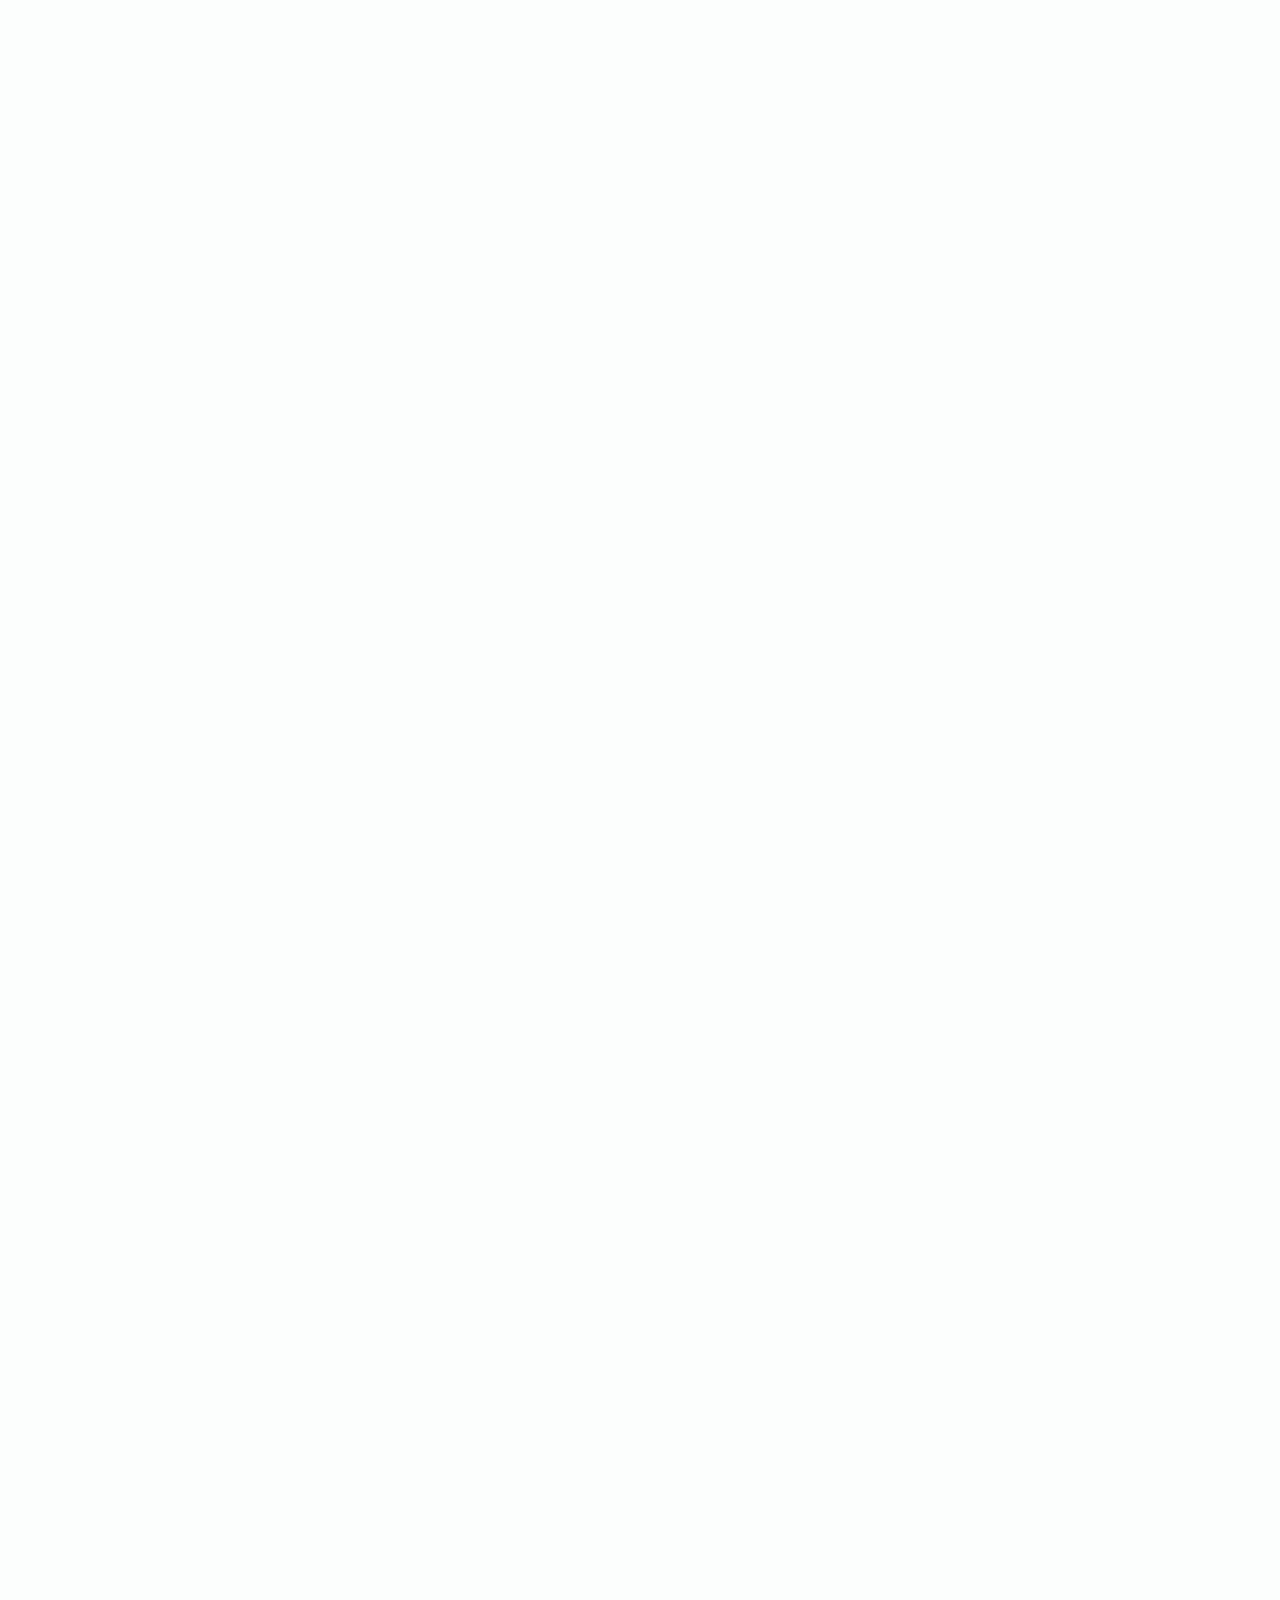
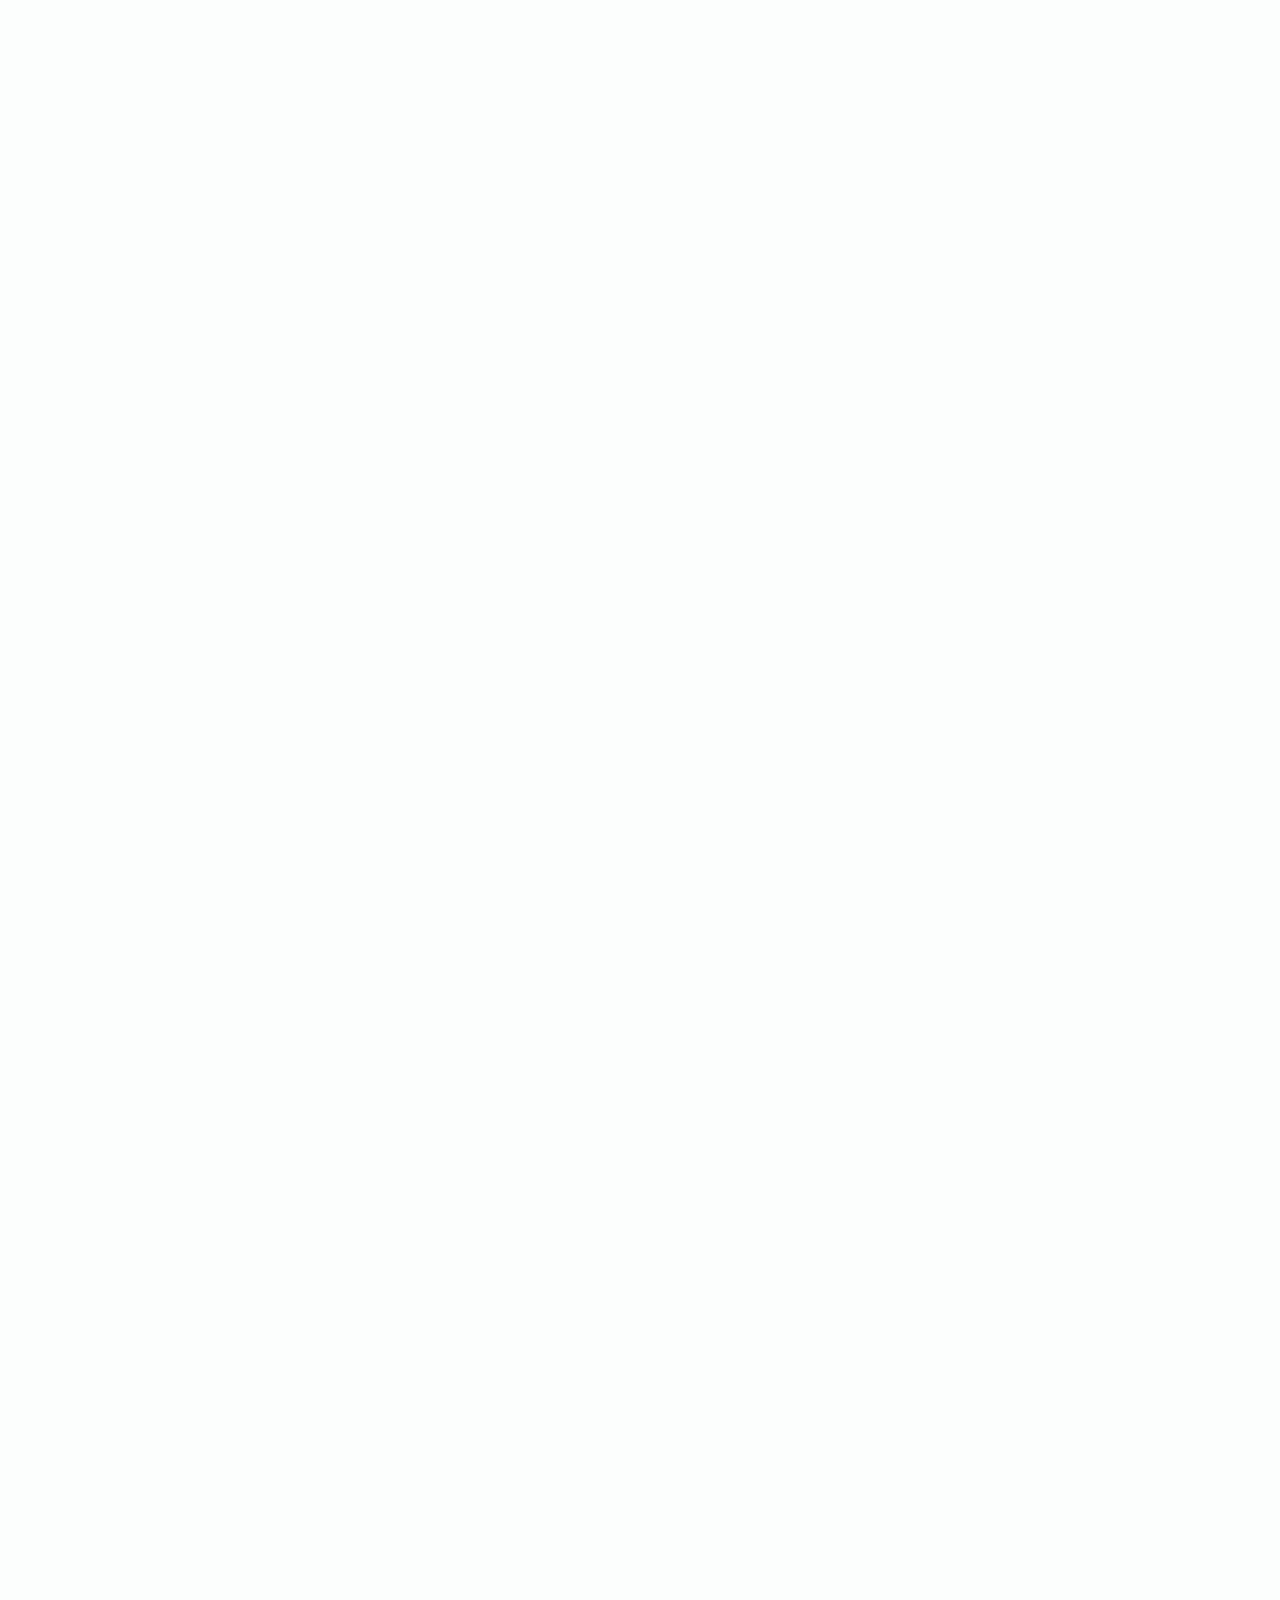
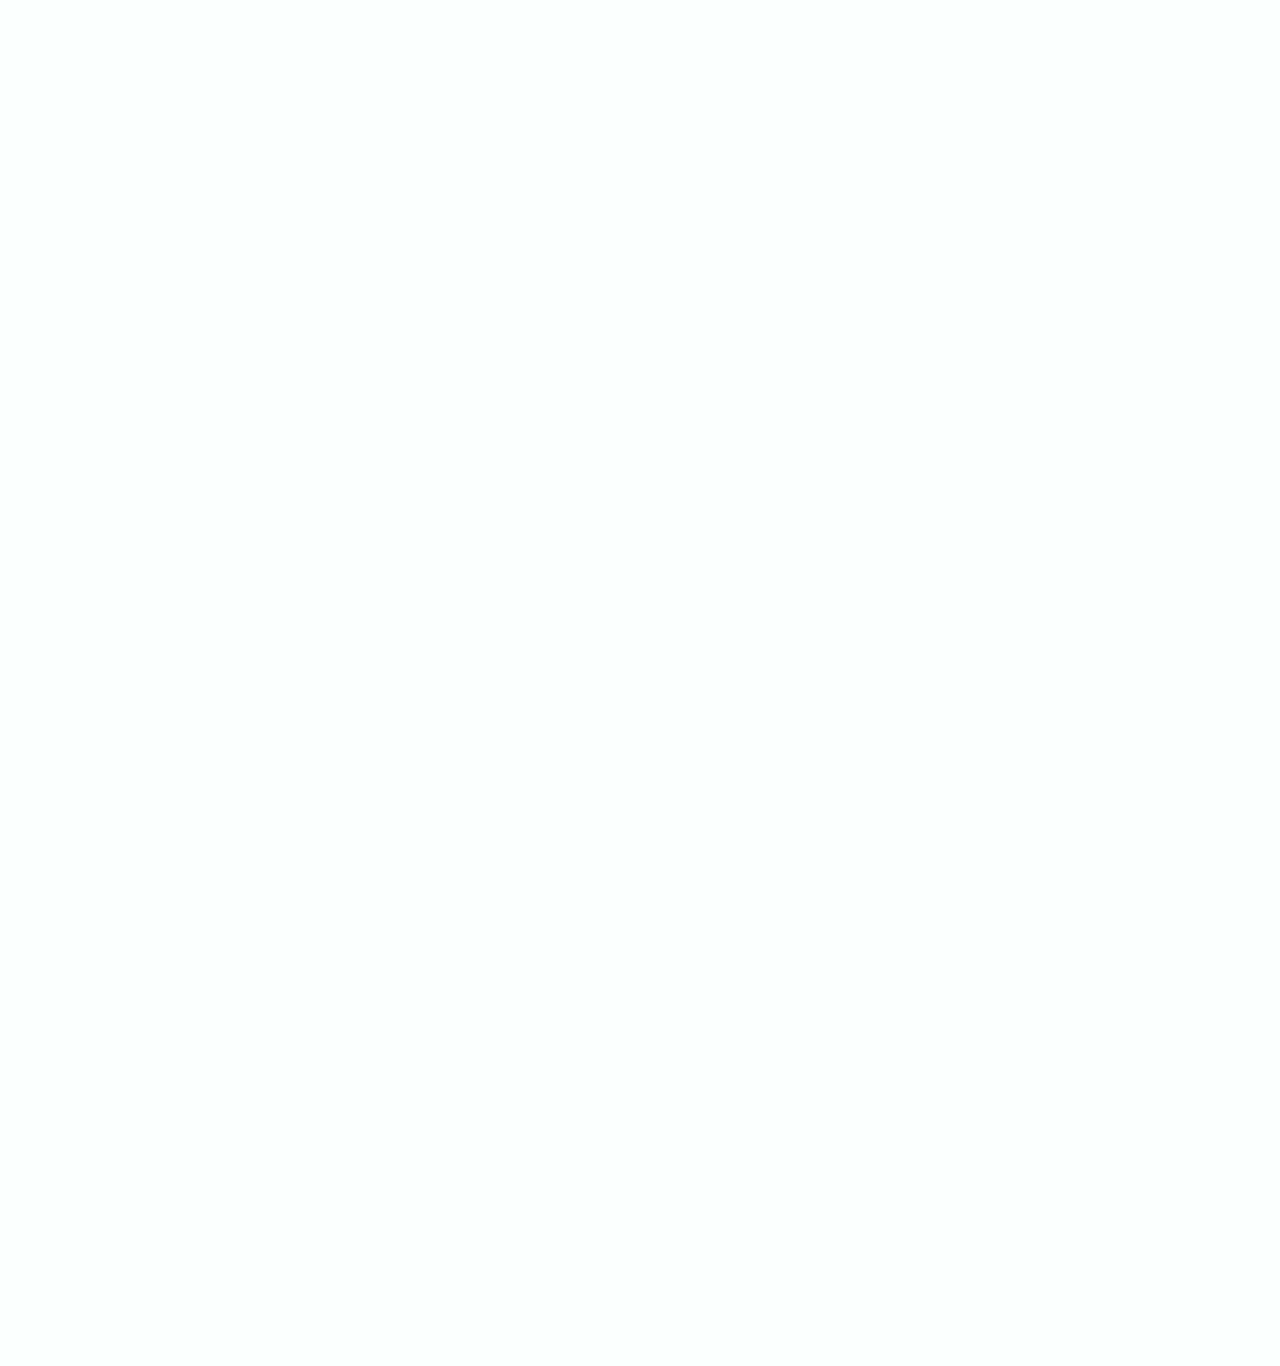
==== index.html @ f1b3a625 "Push sekali dulu" ====
<!DOCTYPE HTML>
<html lang="en">

<head>
    <meta charset="utf-8">
    <meta name="viewport" content="width=device-width, initial-scale=1">
    <meta name="description" content="">
    <meta name="author" content="">

    <link rel="shortcut icon" href="favicon.png">
    <link rel="apple-touch-icon" href="apple-touch-icon.png">
    <link rel="apple-touch-icon" sizes="72x72" href="apple-touch-icon-72x72.png">
    <link rel="apple-touch-icon" sizes="114x114" href="apple-touch-icon-114x114.png">

    <title>Tutup Galon JKT - Laman Resmi</title>

    <link href="https://fonts.googleapis.com/css?family=Playfair+Display:400,400i,700,700i|Poppins:300,400,500,600,700" rel="stylesheet">
    <link href="css/style.css" rel="stylesheet" media="screen">
    <link href="css/custom.css" rel="stylesheet" media="screen">
</head>

<body>
    <div class="animsition">
        <div class="wrapper boxed">

            <div class="click-capture"></div>

            <!-- Sidebar Menu-->
            <div class="menu">
                <span class="close-menu icon-cross2 right-boxed"></span>
                <div class="menu-lang right-boxed">
                    <a href="" class="active">Eng</a>
                    <a href="">Fra</a>
                    <a href="">Ger</a>
                </div>
                <ul class="menu-list right-boxed">
                    <li class="active">
                        <a href="index.html">Home</a>
                    </li>
                    <li>
                        <a href="about.html">About</a>
                    </li>
                    <li>
                        <a href="gallery.html">Gallery</a>
                    </li>
                    <li>
                        <a href="contact.html">Contact</a>
                    </li>
                </ul>
                <div class="menu-footer right-boxed">
                    <div class="social-list">
                        <a href="https://web.facebook.com/profile.php?id=100008133796466" class="icon ion-social-facebook" title="Facebook TutupGalonJKT"></a>
                        <a href="https://twitter.com/tutupgalonjkt" class="icon ion-social-twitter" title="Twitter TutupGalonJKT"></a>
                        <a href="https://www.instagram.com/tutupgalonjkt/" class="icon ion-social-instagram" title="Instagram TutupGalonJKT"></a>
                    </div>
                    <div class="copy">© TutupGalonJKT 2017. All Rights Reserved
                        <br> Designed by
                        <a href="http://www.codewell.id/" target="_blank">Codewell Indonesia</a>
                    </div>
                </div>
            </div>

            <header class="navbar boxed js-navbar">
                <button type="button" class="navbar-toggle" data-toggle="collapse" data-target="#navbar-collapse" aria-expanded="false">
                    <span class="icon-bar"></span>
                    <span class="icon-bar"></span>
                    <span class="icon-bar"></span>
                </button>

                <a class="brand" href="index.html">
                    <img alt="" src="images/logo-bw.png">
                </a>

                <div class="social-list hidden-xs">
                    <a href="https://web.facebook.com/profile.php?id=100008133796466" class="icon ion-social-facebook" title="Facebook TutupGalonJKT"></a>
                    <a href="https://twitter.com/tutupgalonjkt" class="icon ion-social-twitter" title="Twitter TutupGalonJKT"></a>
                    <a href="https://www.instagram.com/tutupgalonjkt/" class="icon ion-social-instagram" title="Instagram TutupGalonJKT"></a>
                </div>

                <div class="navbar-spacer hidden-sm hidden-xs"></div>

                <address class="navbar-address hidden-sm hidden-xs">Telepon kami
                    <br>
                    <span class="text-dark">021-4603029</span>
                </address>
            </header>

            <main class="jumbotron">
                <div class="rev_slider_wrapper">
                    <div id="rev_slider" class="rev_slider tp-overflow-hidden fullscreenbanner">
                        <ul>
                            <li data-transition="slotzoom-horizontal" data-slotamount="6" data-masterspeed="1000" data-fsmasterspeed="1000">

                                <img src="images/5.png" data-bgparallax="5" alt="" data-bgposition="center top" data-bgfit="cover" data-bgrepeat="no-repeat"
                                    class="rev-slidebg">

                                <!-- Layer 1 -->
                                <div class="tp-caption tp-shape tp-shapewrapper  tp-resizeme" data-x="['left']" data-hoffset="['100']" data-y="['middle','middle','middle','middle']"
                                    data-voffset="['-250']" data-width="270" data-height="5" data-whitespace="nowrap" data-type="shape"
                                    data-responsive_offset="on" data-frames='[{"from":"x:[-100%];z:0;rX:0deg;rY:0;rZ:0;sX:1;sY:1;skX:0;skY:0;","mask":"x:0px;y:0px;","speed":1000,"to":"o:1;","delay":0,"ease":"Power3.easeInOut"},{"delay":"wait","speed":300,"to":"opacity:0;","ease":"nothing"}]'
                                    data-textAlign="['left','left','left','left']" data-paddingtop="[0,0,0,0]" data-paddingright="[0,0,0,0]"
                                    data-paddingbottom="[0,0,0,0]" data-paddingleft="[0,0,0,0]" style="background-color:#58dcb9;"></div>

                                <!-- Layer 2 -->
                                <div class="tp-caption tp-shape tp-shapewrapper  tp-resizeme" data-x="['left']" data-hoffset="['370']" data-y="['middle','middle','middle','middle']"
                                    data-voffset="['19']" data-width="5" data-height="544" data-whitespace="nowrap" data-type="shape"
                                    data-responsive_offset="on" data-frames='[{"from":"y:[-100%];z:0;rX:0deg;rY:0;rZ:0;sX:1;sY:1;skX:0;skY:0;","mask":"x:0px;y:0px;","speed":1000,"to":"o:1;","delay":600,"ease":"Power3.easeInOut"},{"delay":"wait","speed":300,"to":"opacity:0;","ease":"nothing"}]'
                                    data-textAlign="['left','left','left','left']" data-paddingtop="[0,0,0,0]" data-paddingright="[0,0,0,0]"
                                    data-paddingbottom="[0,0,0,0]" data-paddingleft="[0,0,0,0]" style="background-color:#58dcb9;"></div>


                                <!-- Layer 3 -->

                                <div class="tp-caption tp-shape tp-shapewrapper  tp-resizeme" data-x="['left']" data-hoffset="['100']" data-y="['middle','middle','middle','middle']"
                                    data-voffset="['289']" data-width="270" data-height="5" data-whitespace="nowrap" data-type="shape"
                                    data-responsive_offset="on" data-frames='[{"from":"x:[100%];z:0;rX:0deg;rY:0;rZ:0;sX:1;sY:1;skX:0;skY:0;","mask":"x:0px;y:0px;","speed":1000,"to":"o:1;","delay":1200,"ease":"Power3.easeInOut"},{"delay":"wait","speed":300,"to":"opacity:0;","ease":"nothing"}]'
                                    data-textAlign="['left','left','left','left']" data-paddingtop="[0,0,0,0]" data-paddingright="[0,0,0,0]"
                                    data-paddingbottom="[0,0,0,0]" data-paddingleft="[0,0,0,0]" style="background-color:#58dcb9;"></div>


                                <!-- Layer 4 -->
                                <div class="tp-caption tp-shape tp-shapewrapper  tp-resizeme" data-x="['left']" data-hoffset="['100']" data-y="['middle','middle','middle','middle']"
                                    data-voffset="['19']" data-width="5" data-height="544" data-whitespace="nowrap" data-type="shape"
                                    data-responsive_offset="on" data-frames='[{"from":"y:[100%];z:0;rX:0deg;rY:0;rZ:0;sX:1;sY:1;skX:0;skY:0;","mask":"x:0px;y:0px;","speed":1000,"to":"o:1;","delay":1800,"ease":"Power3.easeInOut"},{"delay":"wait","speed":300,"to":"opacity:0;","ease":"nothing"}]'
                                    data-textAlign="['left','left','left','left']" data-paddingtop="[0,0,0,0]" data-paddingright="[0,0,0,0]"
                                    data-paddingbottom="[0,0,0,0]" data-paddingleft="[0,0,0,0]" style="background-color:#58dcb9;"></div>

                                <!-- Layer 5 -->
                                <div class="slider-title tp-caption tp-resizeme" data-x="['left']" data-hoffset="['156']" data-y="['middle','middle','middle','middle']"
                                    data-voffset="['-30']" data-textAlign="['left']" data-fontsize="['72', '63','57','50']" data-lineheight="['72','68', '62','54']"
                                    data-height="none" data-whitespace="nowrap" data-transform_idle="o:1;" data-transform_in="x:[-155%];z:0;rX:0deg;rY:0deg;rZ:0deg;sX:1;sY:1;skX:0;skY:0;s:2000;e:Power2.easeInOut;"
                                    data-transform_out="y:[100%];s:1000;e:Power2.easeInOut;s:1000;e:Power2.easeInOut;" data-mask_in="x:50px;y:0px;s:inherit;e:inherit;"
                                    data-mask_out="x:inherit;y:inherit;s:inherit;e:inherit;" data-start="500" data-splitin="chars"
                                    data-splitout="none" data-responsive_offset="on" data-elementdelay="0.05" style="font-weight:600; letter-spacing:-0.05em;">Selamat Datang
                                    <br> di laman resmi
                                    <br> Tutup Galon JKT
                                </div>


                                <!-- Layer 6 -->
                                <div class="slider-title tp-caption" data-x="['left']" data-hoffset="['156']" data-y="['middle','middle','middle','middle']"
                                    data-voffset="['-170']" data-textAlign="['left']" data-fontsize="['18']" data-lineheight="['20']"
                                    data-height="none" data-whitespace="nowrap" data-transform_idle="o:1;" data-transform_in="x:[155%];z:0;rX:0deg;rY:0deg;rZ:0deg;sX:1;sY:1;skX:0;skY:0;s:2000;e:Power2.easeInOut;"
                                    data-transform_out="y:[100%];s:1000;e:Power2.easeInOut;s:1000;e:Power2.easeInOut;" data-mask_in="x:50px;y:0px;s:inherit;e:inherit;"
                                    data-mask_out="x:inherit;y:inherit;s:inherit;e:inherit;" data-start="1000" data-splitin="chars"
                                    data-splitout="none" data-responsive_offset="on" data-elementdelay="0.05" style="font-weight:600; letter-spacing:0.1em; text-transform:uppercase;">Hello!
                                </div>

                                <!-- Layer 7 -->

                                <div class="slider-title tp-caption" data-x="['left']" data-hoffset="['156']" data-y="['middle','middle','middle','middle']"
                                    data-voffset="['230']" data-textAlign="['left']" data-fontsize="['18']" data-lineheight="['20']"
                                    data-height="none" data-whitespace="nowrap" data-transform_idle="o:1;" data-transform_in="x:[-105%];z:0;rX:0deg;rY:0deg;rZ:0deg;sX:1;sY:1;skX:0;skY:0;s:2000;e:Power2.easeInOut;"
                                    data-transform_out="y:[100%];s:1000;e:Power2.easeInOut;s:1000;e:Power2.easeInOut;" data-mask_in="x:50px;y:0px;s:inherit;e:inherit;"
                                    data-mask_out="x:inherit;y:inherit;s:inherit;e:inherit;" data-start="1500" data-splitin="none"
                                    data-splitout="none" data-responsive_offset="on" data-elementdelay="0.05" style="font-weight:600;">
                                    <a href="about.html" class="link-arrow">Lebih lanjut
                                        <i class="icon ion-ios-arrow-thin-right"></i>
                                    </a>
                                </div>
                            </li>

                            <li data-transition="slotzoom-horizontal" data-slotamount="6" data-masterspeed="1000" data-fsmasterspeed="1000">

                                <img src="images/6.png" data-bgparallax="5" alt="" data-bgposition="center 0" data-bgfit="cover" data-bgrepeat="no-repeat"
                                    class="rev-slidebg">

                                <!-- Layer 1 -->
                                <div class="tp-caption tp-shape tp-shapewrapper  tp-resizeme" data-x="['left']" data-hoffset="['100']" data-y="['middle','middle','middle','middle']"
                                    data-voffset="['-250']" data-width="270" data-height="5" data-whitespace="nowrap" data-type="shape"
                                    data-responsive_offset="on" data-frames='[{"from":"x:[-100%];z:0;rX:0deg;rY:0;rZ:0;sX:1;sY:1;skX:0;skY:0;","mask":"x:0px;y:0px;","speed":1000,"to":"o:1;","delay":0,"ease":"Power3.easeInOut"},{"delay":"wait","speed":300,"to":"opacity:0;","ease":"nothing"}]'
                                    data-textAlign="['left','left','left','left']" data-paddingtop="[0,0,0,0]" data-paddingright="[0,0,0,0]"
                                    data-paddingbottom="[0,0,0,0]" data-paddingleft="[0,0,0,0]" style="background-color:#58dcb9;"></div>

                                <!-- Layer 2 -->
                                <div class="tp-caption tp-shape tp-shapewrapper  tp-resizeme" data-x="['left']" data-hoffset="['370']" data-y="['middle','middle','middle','middle']"
                                    data-voffset="['19']" data-width="5" data-height="544" data-whitespace="nowrap" data-type="shape"
                                    data-responsive_offset="on" data-frames='[{"from":"y:[-100%];z:0;rX:0deg;rY:0;rZ:0;sX:1;sY:1;skX:0;skY:0;","mask":"x:0px;y:0px;","speed":1000,"to":"o:1;","delay":600,"ease":"Power3.easeInOut"},{"delay":"wait","speed":300,"to":"opacity:0;","ease":"nothing"}]'
                                    data-textAlign="['left','left','left','left']" data-paddingtop="[0,0,0,0]" data-paddingright="[0,0,0,0]"
                                    data-paddingbottom="[0,0,0,0]" data-paddingleft="[0,0,0,0]" style="background-color:#58dcb9;"></div>

                                <!-- Layer 3 -->
                                <div class="tp-caption tp-shape tp-shapewrapper  tp-resizeme" data-x="['left']" data-hoffset="['100']" data-y="['middle','middle','middle','middle']"
                                    data-voffset="['289']" data-width="270" data-height="5" data-whitespace="nowrap" data-type="shape"
                                    data-responsive_offset="on" data-frames='[{"from":"x:[100%];z:0;rX:0deg;rY:0;rZ:0;sX:1;sY:1;skX:0;skY:0;","mask":"x:0px;y:0px;","speed":1000,"to":"o:1;","delay":1200,"ease":"Power3.easeInOut"},{"delay":"wait","speed":300,"to":"opacity:0;","ease":"nothing"}]'
                                    data-textAlign="['left','left','left','left']" data-paddingtop="[0,0,0,0]" data-paddingright="[0,0,0,0]"
                                    data-paddingbottom="[0,0,0,0]" data-paddingleft="[0,0,0,0]" style="background-color:#58dcb9;"></div>


                                <!-- Layer 4 -->
                                <div class="tp-caption tp-shape tp-shapewrapper  tp-resizeme" data-x="['left']" data-hoffset="['100']" data-y="['middle','middle','middle','middle']"
                                    data-voffset="['19']" data-width="5" data-height="544" data-whitespace="nowrap" data-type="shape"
                                    data-responsive_offset="on" data-frames='[{"from":"y:[100%];z:0;rX:0deg;rY:0;rZ:0;sX:1;sY:1;skX:0;skY:0;","mask":"x:0px;y:0px;","speed":1000,"to":"o:1;","delay":1800,"ease":"Power3.easeInOut"},{"delay":"wait","speed":300,"to":"opacity:0;","ease":"nothing"}]'
                                    data-textAlign="['left','left','left','left']" data-paddingtop="[0,0,0,0]" data-paddingright="[0,0,0,0]"
                                    data-paddingbottom="[0,0,0,0]" data-paddingleft="[0,0,0,0]" style="background-color:#58dcb9;"></div>

                                <!-- Layer 5 -->
                                <div class="slider-title tp-caption tp-resizeme" data-x="['left']" data-hoffset="['156']" data-y="['middle','middle','middle','middle']"
                                    data-voffset="['-30']" data-textAlign="['left']" data-fontsize="['72', '63','57','50']" data-lineheight="['72','68', '62','54']"
                                    data-height="none" data-whitespace="nowrap" data-transform_idle="o:1;" data-transform_in="x:[-155%];z:0;rX:0deg;rY:0deg;rZ:0deg;sX:1;sY:1;skX:0;skY:0;s:2000;e:Power2.easeInOut;"
                                    data-transform_out="y:[100%];s:1000;e:Power2.easeInOut;s:1000;e:Power2.easeInOut;" data-mask_in="x:50px;y:0px;s:inherit;e:inherit;"
                                    data-mask_out="x:inherit;y:inherit;s:inherit;e:inherit;" data-start="500" data-splitin="chars"
                                    data-splitout="none" data-responsive_offset="on" data-elementdelay="0.05" style="font-weight:600; letter-spacing:-0.05em;">Kami Membuat
                                    <br> Tutup Galon Berkualitas
                                    <br> di Indonesia.
                                </div>

                                <!-- Layer 6 -->
                                <div class="slider-title tp-caption" data-x="['left']" data-hoffset="['156']" data-y="['middle','middle','middle','middle']"
                                    data-voffset="['-170']" data-textAlign="['left']" data-fontsize="['18']" data-lineheight="['20']"
                                    data-height="none" data-whitespace="nowrap" data-transform_idle="o:1;" data-transform_in="x:[155%];z:0;rX:0deg;rY:0deg;rZ:0deg;sX:1;sY:1;skX:0;skY:0;s:2000;e:Power2.easeInOut;"
                                    data-transform_out="y:[100%];s:1000;e:Power2.easeInOut;s:1000;e:Power2.easeInOut;" data-mask_in="x:50px;y:0px;s:inherit;e:inherit;"
                                    data-mask_out="x:inherit;y:inherit;s:inherit;e:inherit;" data-start="1000" data-splitin="chars"
                                    data-splitout="none" data-responsive_offset="on" data-elementdelay="0.05" style="font-weight:600; letter-spacing:0.1em; text-transform:uppercase;">What We Do
                                </div>

                                <!-- Layer 7 -->
                                <div class="slider-title tp-caption" data-x="['left']" data-hoffset="['156']" data-y="['middle','middle','middle','middle']"
                                    data-voffset="['230']" data-textAlign="['left']" data-fontsize="['18']" data-lineheight="['20']"
                                    data-height="none" data-whitespace="nowrap" data-transform_idle="o:1;" data-transform_in="x:[-105%];z:0;rX:0deg;rY:0deg;rZ:0deg;sX:1;sY:1;skX:0;skY:0;s:2000;e:Power2.easeInOut;"
                                    data-transform_out="y:[100%];s:1000;e:Power2.easeInOut;s:1000;e:Power2.easeInOut;" data-mask_in="x:50px;y:0px;s:inherit;e:inherit;"
                                    data-mask_out="x:inherit;y:inherit;s:inherit;e:inherit;" data-start="1500" data-splitin="none"
                                    data-splitout="none" data-responsive_offset="on" data-elementdelay="0.05" style="font-weight:600; ">
                                    <a href="about.html" class="link-arrow">Lebih lanjut
                                        <i class="icon ion-ios-arrow-thin-right"></i>
                                    </a>
                                </div>
                            </li>

                            <li data-transition="slotzoom-horizontal" data-slotamount="6" data-masterspeed="1000" data-fsmasterspeed="1000">

                                <img src="images/7.png" data-bgparallax="5" alt="" data-bgposition="center 0" data-bgfit="cover" data-bgrepeat="no-repeat"
                                    class="rev-slidebg">

                                <!-- Layer 1 -->
                                <div class="tp-caption tp-shape tp-shapewrapper  tp-resizeme" data-x="['left']" data-hoffset="['100']" data-y="['middle','middle','middle','middle']"
                                    data-voffset="['-250']" data-width="270" data-height="5" data-whitespace="nowrap" data-type="shape"
                                    data-responsive_offset="on" data-frames='[{"from":"x:[-100%];z:0;rX:0deg;rY:0;rZ:0;sX:1;sY:1;skX:0;skY:0;","mask":"x:0px;y:0px;","speed":1000,"to":"o:1;","delay":0,"ease":"Power3.easeInOut"},{"delay":"wait","speed":300,"to":"opacity:0;","ease":"nothing"}]'
                                    data-textAlign="['left','left','left','left']" data-paddingtop="[0,0,0,0]" data-paddingright="[0,0,0,0]"
                                    data-paddingbottom="[0,0,0,0]" data-paddingleft="[0,0,0,0]" style="background-color:#58dcb9;"></div>

                                <!-- Layer 2 -->
                                <div class="tp-caption tp-shape tp-shapewrapper  tp-resizeme" data-x="['left']" data-hoffset="['370']" data-y="['middle','middle','middle','middle']"
                                    data-voffset="['19']" data-width="5" data-height="544" data-whitespace="nowrap" data-type="shape"
                                    data-responsive_offset="on" data-frames='[{"from":"y:[-100%];z:0;rX:0deg;rY:0;rZ:0;sX:1;sY:1;skX:0;skY:0;","mask":"x:0px;y:0px;","speed":1000,"to":"o:1;","delay":600,"ease":"Power3.easeInOut"},{"delay":"wait","speed":300,"to":"opacity:0;","ease":"nothing"}]'
                                    data-textAlign="['left','left','left','left']" data-paddingtop="[0,0,0,0]" data-paddingright="[0,0,0,0]"
                                    data-paddingbottom="[0,0,0,0]" data-paddingleft="[0,0,0,0]" style="background-color:#58dcb9;"></div>

                                <!-- Layer 3 -->
                                <div class="tp-caption tp-shape tp-shapewrapper  tp-resizeme" data-x="['left']" data-hoffset="['100']" data-y="['middle','middle','middle','middle']"
                                    data-voffset="['289']" data-width="270" data-height="5" data-whitespace="nowrap" data-type="shape"
                                    data-responsive_offset="on" data-frames='[{"from":"x:[100%];z:0;rX:0deg;rY:0;rZ:0;sX:1;sY:1;skX:0;skY:0;","mask":"x:0px;y:0px;","speed":1000,"to":"o:1;","delay":1200,"ease":"Power3.easeInOut"},{"delay":"wait","speed":300,"to":"opacity:0;","ease":"nothing"}]'
                                    data-textAlign="['left','left','left','left']" data-paddingtop="[0,0,0,0]" data-paddingright="[0,0,0,0]"
                                    data-paddingbottom="[0,0,0,0]" data-paddingleft="[0,0,0,0]" style="background-color:#58dcb9;"></div>

                                <!-- Layer 4 -->
                                <div class="tp-caption tp-shape tp-shapewrapper  tp-resizeme" data-x="['left']" data-hoffset="['100']" data-y="['middle','middle','middle','middle']"
                                    data-voffset="['19']" data-width="5" data-height="544" data-whitespace="nowrap" data-type="shape"
                                    data-responsive_offset="on" data-frames='[{"from":"y:[100%];z:0;rX:0deg;rY:0;rZ:0;sX:1;sY:1;skX:0;skY:0;","mask":"x:0px;y:0px;","speed":1000,"to":"o:1;","delay":1800,"ease":"Power3.easeInOut"},{"delay":"wait","speed":300,"to":"opacity:0;","ease":"nothing"}]'
                                    data-textAlign="['left','left','left','left']" data-paddingtop="[0,0,0,0]" data-paddingright="[0,0,0,0]"
                                    data-paddingbottom="[0,0,0,0]" data-paddingleft="[0,0,0,0]" style="background-color:#58dcb9;"></div>

                                <!-- Layer 5 -->
                                <div class="slider-title tp-caption tp-resizeme" data-x="['left']" data-hoffset="['156']" data-y="['middle','middle','middle','middle']"
                                    data-voffset="['-30']" data-textAlign="['left']" data-fontsize="['72', '63','57','50']" data-lineheight="['72','68', '62','54']"
                                    data-height="none" data-whitespace="nowrap" data-transform_idle="o:1;" data-transform_in="x:[-155%];z:0;rX:0deg;rY:0deg;rZ:0deg;sX:1;sY:1;skX:0;skY:0;s:2000;e:Power2.easeInOut;"
                                    data-transform_out="y:[100%];s:1000;e:Power2.easeInOut;s:1000;e:Power2.easeInOut;" data-mask_in="x:50px;y:0px;s:inherit;e:inherit;"
                                    data-mask_out="x:inherit;y:inherit;s:inherit;e:inherit;" data-start="500" data-splitin="chars"
                                    data-splitout="none" data-responsive_offset="on" data-elementdelay="0.05" style="font-weight:600; letter-spacing:-0.05em;">Produk yang
                                    <br> Ramah Lingkungan
                                    <br> Aman Bagi Kesehatan
                                </div>

                                <!-- Layer 6 -->
                                <div class="slider-title tp-caption" data-x="['left']" data-hoffset="['156']" data-y="['middle','middle','middle','middle']"
                                    data-voffset="['-170']" data-textAlign="['left']" data-fontsize="['18']" data-lineheight="['20']"
                                    data-height="none" data-whitespace="nowrap" data-transform_idle="o:1;" data-transform_in="x:[155%];z:0;rX:0deg;rY:0deg;rZ:0deg;sX:1;sY:1;skX:0;skY:0;s:2000;e:Power2.easeInOut;"
                                    data-transform_out="y:[100%];s:1000;e:Power2.easeInOut;s:1000;e:Power2.easeInOut;" data-mask_in="x:50px;y:0px;s:inherit;e:inherit;"
                                    data-mask_out="x:inherit;y:inherit;s:inherit;e:inherit;" data-start="1000" data-splitin="chars"
                                    data-splitout="none" data-responsive_offset="on" data-elementdelay="0.05" style="font-weight:600; letter-spacing:0.1em; text-transform:uppercase;">The Idea
                                </div>

                                <!-- Layer 7 -->
                                <div class="slider-title tp-caption" data-x="['left']" data-hoffset="['156']" data-y="['middle','middle','middle','middle']"
                                    data-voffset="['230']" data-textAlign="['left']" data-fontsize="['18']" data-lineheight="['20']"
                                    data-height="none" data-whitespace="nowrap" data-transform_idle="o:1;" data-transform_in="x:[-105%];z:0;rX:0deg;rY:0deg;rZ:0deg;sX:1;sY:1;skX:0;skY:0;s:2000;e:Power2.easeInOut;"
                                    data-transform_out="y:[100%];s:1000;e:Power2.easeInOut;s:1000;e:Power2.easeInOut;" data-mask_in="x:50px;y:0px;s:inherit;e:inherit;"
                                    data-mask_out="x:inherit;y:inherit;s:inherit;e:inherit;" data-start="1500" data-splitin="none"
                                    data-splitout="none" data-responsive_offset="on" data-elementdelay="0.05" style="font-weight:600; ">
                                    <a href="about.html" class="link-arrow">Lebih lanjut
                                        <i class="icon ion-ios-arrow-thin-right"></i>
                                    </a>
                                </div>
                            </li>

                        </ul>
                    </div> <!-- kelar Rev-Slider -->
                </div>
            </main>

            <div class="content">

                <section class="section-about">
                    <div class="container">
                        <div class="row">
                            <div class="col-md-6">
                                <strong class="section-subtitle">about us</strong>
                                <h2 class="section-title section-about-title">Selamat datang di laman resmi
                                    <span class="tosca">Tutup Galon JKT</span>.
                                </h2>
                                <p>Tutup Galon Jakarta adalah brand tutup galon No.1 di Indonesia yang membuat produk pendukung Air Minum Dalam Kemasan (AMDK) berkualitas, higienis dan ramah lingkungan. <br><br> Terima kasih telah berkunjung dan menggunakan produk kami. Bermitra dengan kami adalah pilihan terbaik bagi bisnis anda. 
                                </p>
                            </div>

                            <div class="col-md-5 col-md-offset-1">
                                <div class="dots-image">
                                    <img alt="" class="about-img img-responsive" src="images/5.png">
                                    <div class="dots"></div>
                                </div>
                            </div>

                        </div>
                        <div class="row">
                            <div class="col-md-4">
                                <div class="experience-box">
                                    <div class="experience-border"></div>
                                    <div class="experience-content">
                                        <div class="experience-number">07</div>
                                        <div class="experience-info wow fadeInDown">Tahun
                                            <br>Pengalaman
                                            <br>Profesional</div>
                                    </div>
                                    <div class="circles wow fadeInUp" data-wow-delay=".5s">
                                        <span></span>
                                        <span></span>
                                        <span></span>
                                    </div>
                                </div>
                            </div>
                            <div class="col-md-8">
                                <div class="paragraph mt10rem">
                                    <h3>Tutup Galon Berkualitas. <span class="tosca">Untuk Indonesia</span>.</h3>
                                    Indonesia merupakan negara yang dikelilingi air/lautan sehingga disebut sebagai negara kepulauan. Namun demikian, permintaan air bersih dan berkualitas bagus sangat tinggi. Bisnis Air Minum Dalam Kemasan (AMDK) dan Depot Air Isi Ulang sangat potensial mengingat permintaan pasar belum terpenuhi seluruhnya. <br><br>
                                    
                                    Dengan brand Tutup Galon Jakarta, perusahaan kami memanfaatkan peluang ini guna memenuhi permintaan pasar akan produk pendukung AMDK berupa tutup galon. Kami telah berpengalaman di bisnis ini sejak 2013. Produk buatan Tutup Galon Jakarta dijamin berkualitas dan sangat ramah lingkungan. Bermitra dengan kami adalah pilihan terbaik bagi bisnis anda.
                                    <h3>Ramah Lingkungan. <span class="tosca">Aman Bagi Kesehatan</span>.</h3>
                                    Tutup Galon Jakarta membuat produk tutup galon dan produk lainnya sebagai penunjang bisnis AMDK dari bahan baku berkualitas tinggi dan ramah lingkungan. Produk- produk kami diproduksi dengan mesin berteknologi canggih dan di proses secara besih dan higienis serta para tenaga ahli kami yang berdedikasi tinggi dalam menciptakan produk ramah lingkungan. 
                                </div>
                            </div>
                        </div>
                        
                    </div>
                </section>

                <section class="section-projects section">
                    <div class="container">
                        <div class="row">
                            <div class="col-lg-5">
                                <h2 class="section-title">Gallery
                                    <span class="tosca">Kami</span>
                                </h2>
                            </div>
                            <div class="col-lg-7">
                                <div class="filter-content">
                                    <ul class="filter-carousel filter pull-lg-right js-filter-carousel">
                                        <li class="active">
                                            <a href="#" class="all" data-filter="*">All</a>
                                        </li>
                                        <li>
                                            <a href="#" data-filter=".building">On-site </a>
                                        </li>
                                        <li>
                                            <a href="#" data-filter=".interior-exterior">Products</a>
                                        </li>
                                    </ul>
                                    <a href="" class="view-projects">Lihat Semua Gallery</a>
                                </div>
                            </div>
                        </div>
                    </div>
                    <div class="project-carousel owl-carousel">
                        <div class="project-item item-shadow building">
                            <img alt="" class="img-responsive" src="images/5.png">
                            <div class="project-hover">
                                <div class="project-hover-content">
                                    <h3 class="project-title">Gambar <br>Tutup Galon <br>#1</h3>
                                    <p class="project-description">Lorem ipsum dolor sit amet, consectetur adipil pcing elit. Proin nunc leo, rhoncus sit
                                        amet tolil arcu vel, pharetra volutpat sem lorn Donec tincidunt velit nec laoreet
                                        semper...
                                    </p>
                                </div>
                            </div>
                            <a href="" class="link-arrow">Lihat gallery
                                <i class="icon ion-ios-arrow-right"></i>
                            </a>
                        </div>
                        <div class="project-item item-shadow building">
                            <img alt="" class="img-responsive" src="images/6.png">
                            <div class="project-hover">
                                <div class="project-hover-content">
                                    <h3 class="project-title">Gambar <br>Tutup Galon <br>#2</h3>
                                    <p class="project-description">Lorem ipsum dolor sit amet, consectetur adipil pcing elit. Proin nunc leo, rhoncus sit
                                        amet tolil arcu vel, pharetra volutpat sem lorn Donec tincidunt velit nec laoreet
                                        semper...
                                    </p>
                                </div>
                            </div>
                            <a href="" class="link-arrow">Lihat gallery
                                <i class="icon ion-ios-arrow-right"></i>
                            </a>
                        </div>
                        <div class="project-item item-shadow building">
                            <img alt="" class="img-responsive" src="images/7.png">
                            <div class="project-hover">
                                <div class="project-hover-content">
                                    <h3 class="project-title">Gambar <br>Tutup Galon <br>#3</h3>
                                    <p class="project-description">Lorem ipsum dolor sit amet, consectetur adipil pcing elit. Proin nunc leo, rhoncus sit
                                        amet tolil arcu vel, pharetra volutpat sem lorn Donec tincidunt velit nec laoreet
                                        semper...
                                    </p>
                                </div>
                            </div>
                            <a href="" class="link-arrow">Lihat gallery
                                <i class="icon ion-ios-arrow-right"></i>
                            </a>
                        </div>
                        <div class="project-item item-shadow building">
                            <img alt="" class="img-responsive" src="images/5.png">
                            <div class="project-hover">
                                <div class="project-hover-content">
                                    <h3 class="project-title">Gambar <br>Tutup Galon <br>#4</h3>
                                    <p class="project-description">Lorem ipsum dolor sit amet, consectetur adipil pcing elit. Proin nunc leo, rhoncus sit
                                        amet tolil arcu vel, pharetra volutpat sem lorn Donec tincidunt velit nec laoreet
                                        semper...
                                    </p>
                                </div>
                            </div>
                            <a href="" class="link-arrow">Lihat gallery
                                <i class="icon ion-ios-arrow-right"></i>
                            </a>
                        </div>
                        <div class="project-item item-shadow interior-exterior">
                            <img alt="" class="img-responsive" src="images/6.png">
                            <div class="project-hover">
                                <div class="project-hover-content">
                                    <h3 class="project-title">Gambar <br>Tutup Galon <br>#5</h3>
                                    <p class="project-description">Lorem ipsum dolor sit amet, consectetur adipil pcing elit. Proin nunc leo, rhoncus sit
                                        amet tolil arcu vel, pharetra volutpat sem lorn Donec tincidunt velit nec laoreet
                                        semper...
                                    </p>
                                </div>
                            </div>
                            <a href="" class="link-arrow">Lihat gallery
                                <i class="icon ion-ios-arrow-right"></i>
                            </a>
                        </div>
                        <div class="project-item item-shadow interior-exterior">
                            <img alt="" class="img-responsive" src="images/7.png">
                            <div class="project-hover">
                                <div class="project-hover-content">
                                    <h3 class="project-title">Gambar <br>Tutup Galon <br>#6</h3>
                                    <p class="project-description">Lorem ipsum dolor sit amet, consectetur adipil pcing elit. Proin nunc leo, rhoncus sit
                                        amet tolil arcu vel, pharetra volutpat sem lorn Donec tincidunt velit nec laoreet
                                        semper...
                                    </p>
                                </div>
                            </div>
                            <a href="" class="link-arrow">Lihat gallery
                                <i class="icon ion-ios-arrow-right"></i>
                            </a>
                        </div>
                        <div class="project-item item-shadow interior-exterior">
                            <img alt="" class="img-responsive" src="images/5.png">
                            <div class="project-hover">
                                <div class="project-hover-content">
                                    <h3 class="project-title">Gambar <br>Tutup Galon <br>#7</h3>
                                    <p class="project-description">Lorem ipsum dolor sit amet, consectetur adipil pcing elit. Proin nunc leo, rhoncus sit
                                        amet tolil arcu vel, pharetra volutpat sem lorn Donec tincidunt velit nec laoreet
                                        semper...
                                    </p>
                                </div>
                            </div>
                            <a href="" class="link-arrow">Lihat gallery
                                <i class="icon ion-ios-arrow-right"></i>
                            </a>
                        </div>
                        <div class="project-item item-shadow interior-exterior">
                            <img alt="" class="img-responsive" src="images/6.png">
                            <div class="project-hover">
                                <div class="project-hover-content">
                                    <h3 class="project-title">Gambar <br>Tutup Galon <br>#8</h3>
                                    <p class="project-description">Lorem ipsum dolor sit amet, consectetur adipil pcing elit. Proin nunc leo, rhoncus sit
                                        amet tolil arcu vel, pharetra volutpat sem lorn Donec tincidunt velit nec laoreet
                                        semper...
                                    </p>
                                </div>
                            </div>
                            <a href="" class="link-arrow">Lihat gallery
                                <i class="icon ion-ios-arrow-right"></i>
                            </a>
                        </div>
                    </div>
                </section>

                <section class="section-clients section bg-dots">
                    <div class="container">
                        <h2 class="section-title">
                            <span class="tosca">Apa Kata</span>
                            <br> Mereka?</h2>
                        <div class="client-carousel owl-carousel">
                            <div class="client-carousel-item">
                                <img alt="" class="client-img" src="images/clients/1-92x92.jpg">
                                <div class="client-box">
                                    <img alt="" class="image-quote" src="images/image-icons/icon-quote.png">
                                    <div class="client-title">
                                        <span class="client-name">Usman Jaffar</span>
                                        <span class="client-company">/ Wirausaha - Bandung Selatan</span>
                                    </div>
                                    <p class="client-description">
                                        Tak banyak perusahaan produsen tutup galon di Jawa Barat, lalu akhirnya saya bertemu dengan Bu Amelia, dan mulai bermitra
                                        bersama. Alhamdulillah sejauh ini semuanya berjalan dengan amat memuaskan. Mulai
                                        dari servis, kualitas sampai dengan attitude Bu Amelia itu sendiri, patut saya acungi
                                        jempol.
                                    </p>
                                </div>
                            </div>
                            <div class="client-carousel-item">
                                <img alt="" class="client-img" src="images/clients/2-92x92.jpg">
                                <div class="client-box">
                                    <img alt="" class="image-quote" src="images/image-icons/icon-quote.png">
                                    <div class="client-title">
                                        <span class="client-name">Bella Klariva </span>
                                        <span class="client-company">/ Enterpreneur - Jakarta</span>
                                    </div>
                                    <p class="client-description">
                                        Sudah tiga tahun terakhir ini saya menjadi mitra bisnis TutupGalonJKT. Semua selalu berjalan mulus, karena memang mereka
                                        selalu mencetak produk bagus. Mudah-mudahan bisnis ini akan terus berlanjut dengan
                                        lancar. Good luck, TutupGalonJKT!
                                    </p>
                                </div>
                            </div>
                            <div class="client-carousel-item">
                                <img alt="" class="client-img" src="images/clients/1-92x92.jpg">
                                <div class="client-box">
                                    <img alt="" class="image-quote" src="images/image-icons/icon-quote.png">
                                    <div class="client-title">
                                        <span class="client-name">Ibu Hj. Jeje</span>
                                        <span class="client-company">/ Wirausaha - Bekasi</span>
                                    </div>
                                    <p class="client-description">
                                        Saya  suka produk berkualitas demi kepuasan pelanggan dan kelancaran usaha. Makanya saya bermitra dengan Tutup Galon Jakarta untuk bisnis saya ini. Alhamdulillah, usaha lancar dan pelanggan senang.
                                    </p>
                                </div>
                            </div>
                            <div class="client-carousel-item">
                                <img alt="" class="client-img" src="images/clients/2-92x92.jpg">
                                <div class="client-box">
                                    <img alt="" class="image-quote" src="images/image-icons/icon-quote.png">
                                    <div class="client-title">
                                        <span class="client-name">Bapak Lubis</span>
                                        <span class="client-company">/ Wirausaha - Medan</span>
                                    </div>
                                    <p class="client-description">
                                        Aku sudah bisnis pulahan tahun dan baru tiga tahun ini lah ketemu produk yang berkualitas tinggi macam punya Tutup Galon Jakarta. Kalau usaha harus bagus produknya biar pelanggan kita senang. Pelanggan senang kan bisnis lancar.
                                    </p>
                                </div>
                            </div>
                        </div>
                        <div class="partner-carousel owl-carousel">
                            <div class="partner-carousel-item">
                                <img alt="" src="images/partners/1.png">
                            </div>
                            <div class="partner-carousel-item">
                                <img alt="" src="images/partners/2.png">
                            </div>
                            <div class="partner-carousel-item">
                                <img alt="" src="images/partners/3.png">
                            </div>
                            <div class="partner-carousel-item">
                                <img alt="" src="images/partners/4.png">
                            </div>
                            <div class="partner-carousel-item">
                                <img alt="" src="images/partners/5.png">
                            </div>
                        </div>
                    </div>
                </section>

                <section class="section-news section">
                    <div class="container">
                        <h2 class="section-title">
                            <span class="tosca">Berita</span> Media
                            <a href="" class="link-arrow-2 pull-right">All Articles
                                <i class="icon ion-ios-arrow-right"></i>
                            </a>
                        </h2>
                        <div class="news-carousel owl-carousel">
                            <div class="news-item">
                                <img alt="" src="https://source.unsplash.com/user/erondu">
                                <div class="news-hover">
                                    <div class="hover-border">
                                        <div></div>
                                    </div>
                                    <div class="content">
                                        <div class="time">Dec 15th, 2016</div>
                                        <h3 class="news-title">Discover Architecture Of Bario</h3>
                                    </div>
                                    <a class="read-more" href="#">Continue</a>
                                </div>
                            </div>
                            <div class="news-item">
                                <img alt="" src="https://source.unsplash.com/user/corinnekutz">
                                <div class="news-hover">
                                    <div class="hover-border">
                                        <div></div>
                                    </div>
                                    <div class="content">
                                        <div class="time">Dec 15th, 2016</div>
                                        <h3 class="news-title">Discover Architecture Of Bario</h3>
                                    </div>
                                    <a class="read-more" href="#">Continue</a>
                                </div>
                            </div>
                            <div class="news-item">
                                <img alt="" src="https://source.unsplash.com/user/joeypilgrim">
                                <div class="news-hover">
                                    <div class="hover-border">
                                        <div></div>
                                    </div>
                                    <div class="content">
                                        <div class="time">Dec 15th, 2016</div>
                                        <h3 class="news-title">Discover Architecture Of Bario</h3>
                                    </div>
                                    <a class="read-more" href="#">Continue</a>
                                </div>
                            </div>
                        </div>
                    </div>
                </section>
            </div>

            <footer id="footer" class="footer section">
                <div class="footer-flex">
                    <div class="flex-item">
                        <a class="brand pull-left" href="#">
                            <img alt="" src="images/logo-bw.png">
                        </a>
                    </div>
                    <div class="flex-item">
                        <div class="inline-block">© TutupGalonJKT 2017
                            <br>All Rights Reserved</div>
                    </div>
                    <div class="flex-item">
                        <ul>
                            <li>
                                <a href="contact.html">Our Location</a>
                            </li>
                            <li>
                                <a href="">Career</a>
                            </li>
                            <li>
                                <a href="about.html">About</a>
                            </li>
                            <li>
                                <a href="contact.html">Contact</a>
                            </li>
                        </ul>
                    </div>
                    <div class="flex-item">
                        <div class="social-list">
                            <a href="https://web.facebook.com/profile.php?id=100008133796466" class="icon ion-social-facebook" title="Facebook TutupGalonJKT"></a>
                            <a href="https://twitter.com/tutupgalonjkt" class="icon ion-social-twitter" title="Twitter TutupGalonJKT"></a>
                            <a href="https://www.instagram.com/tutupgalonjkt/" class="icon ion-social-instagram" title="Instagram TutupGalonJKT"></a>
                        </div>
                    </div>
                </div>
            </footer>
        </div>
    </div>
    <!-- kelar Animsition -->

    <!-- jQuery -->

    <script src="js/jquery.min.js"></script>
    <script src="js/animsition.min.js"></script>
    <script src="js/bootstrap.min.js"></script>
    <script src="js/smoothscroll.js"></script>
    <script src="js/jquery.validate.min.js"></script>
    <script src="js/wow.min.js"></script>
    <script src="js/jquery.stellar.min.js"></script>
    <script src="js/jquery.magnific-popup.min.js"></script>
    <script src="js/owl.carousel.min.js"></script>
    <script src="js/isotope.pkgd.min.js"></script>
    <script src="js/imagesloaded.pkgd.min.js"></script>
    <script src="js/plugins.js"></script>
    <script src="js/sly.min.js"></script>


    <!-- Slider revolution -->
    <script src="js/rev-slider/jquery.themepunch.tools.min.js"></script>
    <script src="js/rev-slider/jquery.themepunch.revolution.min.js"></script>

    <!-- Slider revolution 5x Extensions   -->
    <script src="js/rev-slider/revolution.extension.actions.min.js"></script>
    <script src="js/rev-slider/revolution.extension.carousel.min.js"></script>
    <script src="js/rev-slider/revolution.extension.kenburn.min.js"></script>
    <script src="js/rev-slider/revolution.extension.layeranimation.min.js"></script>
    <script src="js/rev-slider/revolution.extension.migration.min.js"></script>
    <script src="js/rev-slider/revolution.extension.navigation.min.js"></script>
    <script src="js/rev-slider/revolution.extension.parallax.min.js"></script>
    <script src="js/rev-slider/revolution.extension.slideanims.min.js"></script>
    <script src="js/rev-slider/revolution.extension.video.min.js"></script>


    <!-- Scripts -->
    <script src="js/scripts.js"></script>
    <script src="js/rev-slider-init.js"></script>
</body>

</html>
---- css/style.css ----
@import url('bootstrap.min.css');
@import url('animsition.min.css');
@import url('font-awesome.min.css');
@import url('ionicons.min.css');
@import url('linearicons.min.css');
@import url('animate.min.css');
@import url('magnific-popup.min.css');
@import url('jquery.fullPage.min.css');
@import url('jquery.pagepiling.min.css');
@import url('owl.carousel.css');
@import url('settings.min.css');
@import url('layers.min.css');
@import url('navigation.min.css');


html{
  font-size: 12px;
  -webkit-font-smoothing: antialiased;
}

body{
  font-family: 'Poppins', sans-serif;
  font-size: 1rem;
  font-weight: 400;
  letter-spacing: 0.025em;
  line-height: 2.1428;
  color: #666666;
  -webkit-overflow-scrolling:touch;
}


::-webkit-scrollbar{
  width: 8px;
  height: 8px;
}

::-webkit-scrollbar-thumb {
  cursor: pointer;
  background: #58dcb9;
}

::selection{
  background-color:#58dcb9;
  color:#fff;
}

-webkit-::selection{
    background-color:#58dcb9;
    color:#fff;
}

::-moz-selection{
    background-color:#58dcb9;
    color:#fff;
}



/* 1.2 Typography */



@font-face {
  font-family: 'Poppins';
  src: url('../fonts/poppins-regular-webfont.woff2') format('woff2'),
       url('../fonts/poppins-regular-webfont.woff') format('woff');
  font-weight: 400;
  font-style: normal;
}

h1,
.h1{
  font-weight: 700;
  font-size: 3.428rem;
  line-height: 1.2;
  font-weight: 600;
  color: #000;
  letter-spacing: -0.025em;
  margin:0.5em 0;
}

h2,
.h2{
  font-weight: 600;
  font-size: 2.571rem;
  line-height: 1.166;
  color: #000;
  letter-spacing: 0;
  margin:2.6rem 0;
}

h3,
.h3{
  font-weight: 600;
  font-size: 2.142rem;
  line-height: 1.2;
  letter-spacing: -0.05em;
  color: #000;
  margin:2.6rem 0;
}

h4,
.h4{
  font-weight: 600;
  font-size: 1.714rem;
  line-height: 1.25;
  letter-spacing: 0.025em;
  color: #000;
  margin:2.6rem 0;
}

h5,
.h5{
  font-weight: 600;
  font-size: 1.571rem;
  line-height: 1.1;
  letter-spacing:0;
  color: #000;
  margin:2.6rem 0;
}

h6,
.h6{
  font-weight: 600;
  font-size: 1.285rem;
  line-height: 1.3333;
  letter-spacing:0;
  color: #000;
  margin:2.6rem 0;
}

h1 a,
.h1 a,
h2 a,
.h2 a,
h3 a,
.h3 a,
h4 a,
.h4 a,
h5 a,
.h5 a,
h6 a,
.h6 a{
  color:inherit;
}

h1 a:hover,
.h1 a:hover,
h2 a:hover,
.h2 a:hover,
h3 a:hover,
.h3 a:hover,
h4 a:hover,
.h4 a:hover,
h5 a:hover,
.h5 a:hover,
h6 a:hover,
.h6 a:hover{
  text-decoration: none;
}


strong{
  font-weight: 600;
}

p,
blockquote{
  margin-bottom: 2.6rem;
}

blockquote{
  font-family: 'Playfair Display', serif;
  font-size: 1.714rem;
  letter-spacing: 0.025em;
  line-height: 1.5;
  padding: 0;
  width: 80%;
  padding-left: 6.8rem;
  border-left: 0.3rem solid #58dcb9;
  margin-top: 5rem;
  color:#000;
}

cite{
  display: block;
  color: #000;
  font-weight: 600;
  letter-spacing: 0;
  font-style: normal;
}

.blockquote-cite{
  font-size: 1rem;
  color: #999999;
  letter-spacing: 0.05em;
  padding-left: 7.1rem;
  margin-bottom: 5rem;
}

.blockquote-cite cite{
  font-size: 1.14rem
}

a {
  color:#58dcb9;
  -webkit-transition: color .3s ease-out;
       -o-transition: color .3s ease-out;
          transition: color .3s ease-out;
}

a:hover,
a:focus {
  color:#58dcb9;
  outline: none;
}


a:focus{
  text-decoration: none;
}


/* 1.3 Fields */



input[type='text'],
input[type='address'],
input[type='url'],
input[type='password'],
input[type='email'],
input[type="search"],
input[type="tel"],
textarea{
  display: inline-block;
  width:100%;
  font-size: 1rem;
  border-radius: 0.75em;
  color: #3d3d3d;
  background-color:#fff;
  border:0;
  border: 1px solid #d1d1d1;
  border-radius: 0;
  padding:0.2rem 1rem 0;
  height:3.6em;
  -webkit-box-shadow:none;
          box-shadow:none;
      -webkit-appearance: none;
  -webkit-transition: all .15s;
       -o-transition: all .15s;
          transition: all .15s;
}

textarea{
  padding-top: 0.8rem;
  height: 15rem;
  resize:none;
  -webkit-transition: all .3s;
       -o-transition: all .3s;
          transition: all .3s;
}

input[type='text']:focus,
input[type='address']:focus,
input[type='url']:focus,
input[type='password']:focus,
input[type='email']:focus,
input[type="search"]:focus,
input[type="tel"]:focus,
textarea:focus{
  border-color: #58dcb9;
  outline: 0;
}

input.input-gray,
textarea.input-gray{
  background: #f6f6f6;
}


input.input-gray:focus,
textarea.input-gray:focus{
  background: #fff;
}

input::-moz-placeholder {
  color: #999999;
  opacity: 1;
}

input:-ms-input-placeholder {
  color: #999;
}

input::-webkit-input-placeholder {
  color: #999;
}

textarea::-moz-placeholder{
  color: #999;
  opacity: 1;
}

textarea:-ms-input-placeholder {
  color: #999;
}

textarea::-webkit-input-placeholder {
  color: #999;
}

.form-group{
  margin-bottom: 30px;
}

input.error{
  border-color: #58dcb9;
}

.mc-label,
label.error{
  font-size: 0.83em;
  font-weight: 400;
  margin: 0.7em 0 0 0;
  color: #747474;
}



/* 1.4 Buttons */



.btn{
  color:#fff;
  letter-spacing: 0.025em;
  font-size: 1rem;
  display: inline-block;
  border:0;
  border-radius: 0;
  padding: 1.1em 2.28em 1em;
  background-color: #000;
  text-decoration: none;
  -webkit-transition: all .3s ease-out!important;
          transition: all .3s ease-out!important;
}

.btn:hover,
.btn:focus{
  background-color:#58dcb9;
  color: #fff;
  -webkit-box-shadow:none;
  box-shadow: none;
  outline: none!important;
}

.btn-upper{
  font-weight: 600;
  text-transform: uppercase;
}


.btn-yellow{
  background: #58dcb9;
  color: #000;
}

.btn-yellow:hover,
.btn-yellow:focus{
  background: #000;
}



/* 1.5 Icons */



.icon{
  display: inline-block;
}

.icon-medium{
  font-size: 4.2rem;
}

.link-arrow{
  display: inline-block;
  color: #000;
  line-height: 1!important;
  font-weight: 600;
}

.link-arrow-2{
  display: inline-block;
  font-size: 1.14rem;
  color: #999999;
  font-weight: 400;
}

.link-arrow .icon,
.link-arrow-2 .icon{
  position: relative;
  margin-left: 0.7rem;
  font-size: 2.1em;
  vertical-align: middle;
  -webkit-transition: transform 0.3s;
  -o-transition: transform 0.3s;
  transition: transform 0.3s;
}

.link-arrow .icon{
  top:0.1rem;
}

.link-arrow .ion-ios-arrow-right{
  font-size: 1.5em;
}

.link-arrow-2 .ion-ios-arrow-right{
  font-size: 1.5em;
}

.link-arrow:hover,
.link-arrow-2:hover{
  color: #58dcb9;
  text-decoration:none;
}

.link-arrow:hover .icon,
.link-arrow-2:hover .icon{
  -webkit-transform: translateX(0.5rem);
  -o-transform: translateX(0.5rem);
  transform: translateX(0.5rem);
}



/* 1.6 Preloader */



.animsition{
  position:absolute;
  z-index: 100;
  left: 0;
  width: 100%;
  top:0;
  height: 100%;
}

.preloader{
  position: fixed;
  overflow: hidden;
  z-index: 100;
  left: 0;
  top: 0;
  width: 100%;
  height: 100%;
  background:#fff;
  color:#4b4b4b;
  text-align: center;
}

.spinner {
  position: absolute;
  top: 50%;
  left: 50%;
  width: 50px;
  height: 50px;
  -webkit-transform: translate(-50%, -50%);
  -moz-transform: translate(-50%, -50%);
  -ms-transform: translate(-50%, -50%);
  -o-transform: translate(-50%, -50%);
  transform: translate(-50%, -50%);
}

.double-bounce1, .double-bounce2 {
  width: 100%;
  height: 100%;
  border-radius: 50%;
  background-color: #58dcb9;
  opacity: 0.6;
  position: absolute;
  top: 0;
  left: 0;
  -webkit-animation: sk-bounce 2.0s infinite ease-in-out;
  animation: sk-bounce 2.0s infinite ease-in-out;
}

.double-bounce2 {
  -webkit-animation-delay: -1.0s;
  animation-delay: -1.0s;
}

@-webkit-keyframes sk-bounce {
  0%, 100% { -webkit-transform: scale(0.0) }
  50% { -webkit-transform: scale(1.0) }
}

@keyframes sk-bounce {
  0%, 100% {
    transform: scale(0.0);
    -webkit-transform: scale(0.0);
  } 50% {
    transform: scale(1.0);
    -webkit-transform: scale(1.0);
  }
}



/* 1.7 Helpers */



.text-dark{
  color: #000;
}

.text-muted{
  color: #999;
}

.text-white{
  color: #fff;
}

.text-primary{
  color: #58dcb9;
}

.masked{
  position: relative;
}

.masked:before{
  content:'';
  position: absolute;
  left: 0;
  top:0;
  width: 100%;
  height: 100%;
  background: #000;
  opacity: 0.1;
}

.pt-0{
  padding-top: 0!important;
}

.pb-0{
  padding-bottom:0!important;
}

.rel-1{
  position: relative;
  z-index: 1;
}

.overflow-hidden{
  overflow: hidden;
}


/*-------------------------------------------------------------------------------
  2. Navbar
-------------------------------------------------------------------------------*/



.navbar{
  position: absolute;
  z-index: 10;
  left:0;
  top:0;
  width:100%;
  padding-top: 2.7rem;
  height: 7rem;
  background-color: #fff;
  margin:0;
  border-radius: 0;
}

.navbar .brand{
  float: left;
  margin-top: -0.5rem;
  -webkit-transition: none;
  -o-transition: none;
  transition: none;
}



/* 2.1 Navbar elements */



.brand{
  line-height: 1.6;
  color: #000;
  display: inline-block;
}

a.brand:hover,
a.brand:focus{
  text-decoration: none;
  color: #000;
}

.brand img{
  display: inline-block;
  vertical-align: top;
  margin-right: 0.65rem;
  height: 2.356rem;
}

.brand-info{
  display: inline-block;
}

.brand-name{
  font-weight: 600;
  font-size: 1.714rem;
  line-height: 1;
}

.brand-text{
  color: #999999;
  font-size: 0.857rem;
  font-weight: 300;
  margin-top: -0.3rem;
}

.navbar-toggle{
  display: block;
  margin:0;
  padding: 0;
  border-radius: 0;
}

.navbar-toggle .icon-bar{
  background-color: #000;
  -webkit-transition: all 0.3s ease;
  -o-transition: all 0.3s ease;
  transition: all 0.3s ease;
}

.navbar-toggle:hover .icon-bar{
  background-color:  #58dcb9;
}

.navbar .social-list{
  float: right;
  margin-right: 10%;
}

.social-list{
  overflow:hidden;
}

.social-list a{
  float: left;
  font-size: 1.428rem;
  line-height: 1;
  color:#000;
  margin-left: 2rem;
}

.social-list a:first-child{
  margin-left: 0;
}

.social-list a:hover{
  color:#58dcb9;
  text-decoration: none;
}

.navbar-spacer{
  float: right;
  margin:-1rem 4.5rem 0;
  width: 1px;
  height: 3.3rem;
  background-color: #e0e0e0;
}

.navbar-address{
  float: right;
  font-weight: 600;
  text-transform: uppercase;
}



/* 2.2 Navbar affix */


.navbar.affix{
  position: fixed;
  box-shadow: 0 0 65px rgba(0,0,0,0.07);
}


/* 2.3 Sidebar menu */



.click-capture{
  position: fixed;
  top: 0;
  left: 0;
  width: 100%;
  height: 100%;
  visibility: hidden;
  z-index: 99;
}

.menu{
  position: fixed;
  top:0;
  bottom:0;
  right: 0;
  width: 100%;
  z-index: 100;
  background-color: #fff;
  -webkit-transform: translateX(100%);
  -ms-transform: translateX(100%);
  -o-transform: translateX(100%);
  transform: translateX(100%);
  -webkit-transition: all 0.6s ease;
  -o-transition: all 0.6s ease;
  transition: all 0.6s ease;
}

.close-menu{
  position: absolute;
  z-index: 2;
  top: 2.3rem;
  font-size: 1.6rem;
  line-height: 1;
  color: #000;
  cursor: pointer;
  -webkit-transition: all 0.3s ease;
  -o-transition: all 0.3s ease;
  transition: all 0.3s ease;
}

.close-menu:hover{
  color: #58dcb9;
}

.menu .menu-lang{
  opacity: 0;
  position: absolute;
  opacity: 0;
  left: 15%;
  top:3rem;
  text-transform: uppercase;
  -webkit-transform: translateY(3rem);
  -ms-transform: translateY(3rem);
  -o-transform: translateY(3rem);
  transform: translateY(3rem);
  -webkit-transition: transform 0.5s 0.4s ease, opacity 0.5s 0.4s ease, color 0.3s ease;
  -o-transition:  transform 0.5s 0.4s ease, opacity 0.5s 0.4s ease, color 0.3s ease;
  transition: transform 0.5s 0.4s ease, opacity 0.5s 0.4s ease, color 0.3s ease;
}

.menu-lang a{
  display: inline-block;
  margin-left: 1.5rem;
  color: #999999;
}

.menu-lang a:first-child{
  margin-left: 0;
}

.menu-lang .active,
.menu-lang a:hover{
  color: #58dcb9;
  text-decoration: none;
}

.menu-list{
  opacity: 0;
  position: absolute;
  left: 0;
  top:9rem;
  bottom:10.5rem;
  padding-left: 15%;
  overflow-x:hidden;
  overflow-y:auto;
  -webkit-overflow-scrolling:touch;
  overflow-scrolling:touch;
  font-weight: 600;
  letter-spacing: -0.025rem;
  list-style: none;
  margin:0;
  -webkit-transform: translateY(3rem);
  -ms-transform: translateY(3rem);
  -o-transform: translateY(3rem);
  transform: translateY(3rem);
  -webkit-transition: transform 0.5s 0.6s ease, opacity 0.5s 0.6s ease;
  -o-transition: transform 0.5s 0.6s ease, opacity 0.5s 0.6s ease;
  transition: transform 0.5s 0.6s ease, opacity 0.5s 0.6s ease;
}

.menu-list li a{
  color: #999999;
}

.menu-list .active > a,
.menu-list li a:hover{
  text-decoration: none;
  color: #000;
}

.menu-list > li{
  font-size: 1.95rem;
  line-height: 1;
}

.menu-list > li{
  margin-top: 2.7rem;
}

.menu-list > li:first-child{
  margin-top: 0;
}


.menu-list ul{
  display: none;
  list-style: none;
  padding:0;
  margin: 0;
}

.menu-list ul li{
  font-size: 1.142rem;
  margin-top: 1.142rem;
}

.menu-list ul li:first-child{
  margin-top:2.4rem;
}

.menu-footer{
  position: absolute;
  left: 15%;
  bottom: 4rem;
}

.menu-footer .social-list{
  opacity: 0;
  -webkit-transform: translateY(3rem);
  -ms-transform: translateY(3rem);
  -o-transform: translateY(3rem);
  transform: translateY(3rem);
  -webkit-transition: all 0.5s 0.7s ease;
  -o-transition: all 0.5s 0.7s ease;
  transition: all 0.5s 0.7s ease;
}

.menu-footer .social-list a{
  color: #cccccc;
  margin:0;
  margin-right:2.7rem;
}

.menu-footer .social-list a:last-child{
  margin-right: 0;
}

.menu-footer .social-list a:hover{
  color:#58dcb9;
}

.menu-footer .copy{
  opacity: 0;
  display: none;
  margin-top: 3.2rem;
  color: #000;
  line-height: 1.71rem;
  -webkit-transform: translateY(2rem);
  -ms-transform: translateY(2rem);
  -o-transform: translateY(2rem);
  transform: translateY(2rem);
  -webkit-transition: all 0.5s 0.9s ease;
  -o-transition: all 0.5s 0.9s ease;
  transition: all 0.5s 0.9s ease;
}

.menu-is-opened .click-capture{
  visibility: visible;
}

.menu-is-opened .menu{
  -webkit-transform: translateX(0);
  -ms-transform: translateX(0);
  -o-transform: translateX(0);
  transform: translateX(0);
  box-shadow: 0 0 65px rgba(0,0,0,0.07);
}

.menu-is-opened .menu .menu-lang,
.menu-is-opened .menu-list,
.menu-is-opened .menu .menu-footer .social-list,
.menu-is-opened .menu .menu-footer .copy{
  -webkit-transform: translate(0);
  -ms-transform: translate(0);
  -o-transform: translate(0);
  transform: translate(0);
  opacity: 1;
}

.menu-is-closed .menu .menu-lang,
.menu-is-closed .menu .menu-list,
.menu-is-closed .menu .menu-footer .social-list,
.menu-is-closed .menu .menu-footer .copy{
  opacity: 0;
  -webkit-transition-delay: 0s;
  -o-transition-delay:0s;
  transition-delay: 0s;
}




/*-------------------------------------------------------------------------------
  3. Homepage
-------------------------------------------------------------------------------*/



.wrapper{
  padding-top:7rem;
  overflow-x:hidden;
}

.boxed{
  padding-left: 1.7rem;
  padding-right: 1.7rem;
}

.boxed .container,
.boxed .container-fluid{
  padding: 0;
  max-width: 100%;
}

.left-boxed{
  left: 1.7rem;
}

.right-boxed{
  right:1.7rem;
}

.section{
  padding:10.28rem 0;
}

.section-title{
  margin:0;
}

.section-title .link-arrow-2{
  margin-top:1.05rem;
}

.section-subtitle{
  display: inline-block;
  font-weight: 500;
  font-size: 1.142rem;
  letter-spacing: 0.1em;
  text-transform: uppercase;
  color: #58dcb9;
  margin-bottom: 1rem;
}


/* 3.1 Jumbotron */



.jumbotron{
  position: relative;
  overflow: hidden;
  padding:0;
  margin:0;
  color: #fff;
  background-color: #fff;
}


/* 3.2 Slider */



.rev_slider .link-arrow{
  color: #fff;
}

.rev_slider .link-arrow:hover{
  color:#58dcb9;
}

.rev_slider .link-arrow:hover .icon{
  -webkit-transform: none;
  -o-transform: none;
  transform: none;
}

.slider-prev,
.slider-next{
  position: absolute;
  top:50%;
  z-index: 1;
  font-size:4rem;
  color: #fff;
  cursor: pointer;
  -webkit-transition: all 0.3s;
  -o-transition: all 0.3s;
  transition: all 0.3s;
  -webkit-transform: translateY(-50%);
  -ms-transform: translateY(-50%);
  -o-transform: translateY(-50%);
  transform: translateY(-50%);
}

.slider-prev{
  left: 2.2rem;
}

.slider-next{
  right:2.2rem;
}

.slider-prev:hover,
.slider-next:hover{
  color:#58dcb9;
}



/* 3.3 Section About */



.section-about{
  padding:8rem 0 0;
}

.section-about-title{
  margin-bottom: 5rem;
}

.dots-image{
  display: inline-block;
  position: relative;
}

.dots-image img{
  display: block;
  position: relative;
  z-index: 1;
}

.dots-image .dots{
  position: absolute;
  left:-20%;
  bottom: -15%;
  width: 101%;
  height: 57.2%;
  background:url(../images/bg/dots.png) 0 0 repeat;
}

.experience-box{
  position: relative;
  white-space:nowrap;
  margin:6rem 0;
}



@media (min-width: 992px){
  .experience-box{
    margin-top: 6rem;
  }
}

@media (min-width: 1200px){
  .experience-box{
    margin-top: 12.2rem;
  }
}

.experience-border{
  display: inline-block;
  vertical-align: middle;
  width: 12.15rem;
  height: 12.15rem;
  border:0.357rem solid #58dcb9;
}

.experience-content{
  display: inline-block;
  vertical-align: middle;
  position: relative;
  left: -8rem;
  top:0.2rem;
}

.experience-number{
  display: inline-block;
  vertical-align: middle;
  font-size: 7.142rem;
  line-height: 1;
  font-weight: 600;
  color: #000;
}

.experience-info{
  display: inline-block;
  vertical-align: middle;
  margin:-1rem 0 0 0.8rem;
  font-size: 1.57rem;
  line-height: 1.181;
  color: #000;
}



/* 3.4 Section Projects */



.section-projects{
  padding-bottom: 8rem;
}

.filter-content{
  position: relative;
  overflow: hidden;
}

.filter{
  list-style: none;
  font-size: 1.142rem;
  font-weight: 600;
  color: #000;
  padding-left: 0;
  margin:0;
}

.filter li{
  margin:0.6rem 2.6rem 0 0 ;
  display: inline-block;
}

.filter li:last-child{
  margin-right: 0;
}

.filter li a{
  color: inherit;
}

.filter li a:hover,
.filter .active a{
  color: #58dcb9;
  text-decoration: none;
}

.section-projects .filter-content{
  margin:2rem 0 0 0;
}

.section-projects .filter{
  margin: 0;
}

.section-projects .view-projects{
  margin:0.85rem 0 0 0;
}

.view-projects{
  display: inline-block;
  font-style: italic;
  color: #999999;
}

.view-projects:hover{
  text-decoration: none;
  color: #58dcb9;
}



/* 3.4.1 Projects Carousel */



.project-carousel{
  margin-top: 5.92rem;
}

.owl-nav{
  position: absolute;
  top:50%;
  -webkit-transform: translateY(-50%);
  -ms-transform: translateY(-50%);
  -o-transform: translateY(-50%);
  transform: translateY(-50%);
}

.owl-nav .disabled{
  color: #bcbcbc;
}

.owl-prev,
.owl-next{
  display: inline-block;
  font-size: 2.8rem;
  line-height: 1;
  -webkit-transition: all 0.5s;
  -o-transition: all 0.5s;
  transition: all 0.5s;
}

.owl-prev:before{
  font-family:"Ionicons";
  content: "\f3d2";
}

.owl-next:before{
  font-family:"Ionicons";
  content: "\f3d3";
}

.owl-prev:hover,
.owl-next:hover{
  color: #58dcb9;
}

.owl-dots{
  text-align: center;
  margin-top: 5.857rem;
}

.owl-dot{
  display: inline-block;
  vertical-align: top;
   margin:0 0.6rem;
}

.owl-dot span{
  display: block;
  width: 0.6rem;
  height: 0.6rem;
  background-color: #cccccc;
}

.owl-dot.active span{
  background-color: #58dcb9;
}

.project-item{
  position: relative;
  overflow: hidden;
  -webkit-transition: all 0.3s;
  -o-transition: all 0.3s;
  transition: all 0.3s;
}

.project-item img{
  width:100%;
}

.item-shadow{
  position: relative;
}

.item-shadow:before{
  content:'';
  position: absolute;
  z-index: 1;
  left: 0;
  top:0;
  width: 100%;
  height: 100%;
  background: -webkit-linear-gradient(top,  rgba(0,0,0,0) 46%,rgba(0,0,0,0.6) 100%);
  background: linear-gradient(to bottom,  rgba(0,0,0,0) 46%,rgba(0,0,0,0.6) 100%);
}

.project-item .link-arrow{
  position: absolute;
  z-index: 2;
  color: #fff;
  left: 3rem;
  bottom: 2.3rem;
  -webkit-transition: none;
  -o-transition: none;
  transition: none;
}

.project-hover{
  position: absolute;
  z-index: 2;
  left: 0;
  top:0;
  width: 100.1%;
  height: 100%;
  padding:4.85rem 3rem;
  -webkit-transition: 0.5s ease;
  -o-transition: 0.5s ease;
  transition: 0.5s ease;
}

.project-title{
  color: #fff;
  margin:0;
}

.project-hover .project-title{
  position: absolute;
  bottom: 5.5rem;
}

.project-description{
  opacity: 0;
  margin-top:12%;
  line-height: 1.71;
  color:#333333;
  -webkit-transform: translateX(-1rem);
  -ms-transform: translateX(-1rem);
  -o-transform: translateX(-1rem);
  transform: translateY(-1rem);
}

.project-item:hover .project-hover{
  background-color: rgba(88, 220, 185, .7);
}

.project-item:hover .project-hover .project-title{
  position: relative;
  color: #000;
  bottom:2rem;
  -webkit-transform: translateY(2rem);
  -ms-transform: translateY(2rem);
  -o-transform: translateY(2rem);
  transform: translateY(2rem);
  -webkit-transition: transform 0.5s ease;
  -o-transition: transform 0.5s ease;
  transition: transform 0.5s ease;

}

.project-item:hover .project-hover .project-description{
  opacity: 1;
  -webkit-transform: translateX(0);
  -ms-transform: translateX(0);
  -o-transform: translateX(0);
  transform: translateY(0);
  -webkit-transition: all 0.4s 0.2s ease;
  -o-transition: all 0.4s 0.2s ease;
  transition: all 0.4s 0.2s ease;
}

.project-item:hover .link-arrow{
  color: #000;
}



/* 3.5  Section Clients */



.section-clients .section-title{
  margin-right: 7rem;
}

.client-carousel{
  margin-top: 4.8rem;
}

.client-carousel .client-carousel-item img{
  display: inline-block;
  width: auto;
}

.client-box{
  position: relative;
  color: #999;
  background-color: #fff;
  padding:6rem 3.28rem 3.28rem;
}

.image-quote{
  position: absolute;
  top:3.28rem;
  right: 3.28rem;
}

.client-img{
  position: relative;
  z-index: 1;
  margin:0 0 -3rem 2.6rem;
  border-radius: 50%;
}

.client-title{
  letter-spacing: 0;
}

.client-name{
  font-size: 1.28rem;
  line-height: 1;
  color: #000;
}

.client-description{
  margin:1.5rem 0 0;
  line-height: 1.71em;
}


.client-carousel .owl-nav{
  right: 0;
  top: -7.8rem;
  -webkit-transform: translateY(0);
  -ms-transform: translateY(0);
  -o-transform: translateY(0);
  transform: translateY(0);
}

.client-carousel .owl-prev{
  margin-right: 2rem;
}



/* 3.6 Section Partners */



.partner-carousel{
  margin-top: 10.28rem;
}

.partner-carousel  .partner-carousel-item img{
  width: auto;
  margin:0 auto;
  opacity: 0.6;
  -webkit-transition: all 0.5s;
  -o-transition: all 0.5s;
  transition: all 0.5s;
}

.partner-carousel  .partner-carousel-item:hover img{
  opacity: 1;
}



/* 3.7 Section News */



.section-news{
  border-bottom: 1px solid #e1e1e1;
}

.news-carousel{
  margin-top: 4.7rem;
}

.news-item{
  position: relative;
}

.news-item img{
  width: 100%;
}

.news-hover{
  position: absolute;
  left: 0;
  top:0;
  width: 100%;
  height: 100%;
  padding:2.7rem;
  color: #999;
  -webkit-transition: all 0.3s;
  -o-transition: all 0.3s;
  transition: all 0.3s;
}

.hover-border{
  position: absolute;
  left:0;
  top:0;
  width: 100%;
  height: 100%;
  overflow: hidden;
}

.hover-border div{
  position: absolute;
  left: 0;
  top:0;
  width: 100%;
  height: 100%;
}

.hover-border div::before {
  position: absolute;
  content: "";
  background:#58dcb9;
  height: 2px;
  width: 100%;
  left: 0;
  top: 0;
  -webkit-transform: translateX(-100%);
  -ms-transform: translateX(-100%);
  -o-transform: translateX(-100%);
  transform: translateX(-100%);
  -webkit-transition: 0.2s;
  -o-transition: 0.2s;
  transition: 0.2s;
}

.hover-border::after {
  position: absolute;
  content: "";
  background:#58dcb9;
  width: 2px;
  height: 100%;
  right: 0;
  bottom: 0;
  -webkit-transform: translateY(-100%);
  -ms-transform: translateY(-100%);
  -o-transform: translateY(-100%);
  transform: translateY(-100%);
  -webkit-transition: 0.2s 0.2s;
  -o-transition: 0.2s 0.2s;
  transition: 0.2s 0.2s;
}

.hover-border div::after {
  position: absolute;
  content: "";
  background:#58dcb9;
  width: 100%;
  height: 2px;
  right: 0;
  bottom: 0;
  -webkit-transform: translateX(100%);
  -ms-transform: translateX(100%);
  -o-transform: translateX(100%);
  transform: translateX(100%);
  -webkit-transition: 0.2s 0.4s;
  -o-transition: 0.2s 0.4s;
  transition: 0.2s 0.4s;
}

.hover-border::before {
  position: absolute;
  content: "";
  background:#58dcb9;
  width: 2px;
  height: 100%;
  left: 0;
  top: 0;
  -webkit-transform: translateY(100%);
  -ms-transform: translateY(100%);
  -o-transform: translateY(100%);
  transform: translateY(100%);
  -webkit-transition: 0.2s 0.8s;
  -o-transition: 0.2s 0.8s;
  transition: 0.2s 0.8s;
}

.news-hover .content{
  opacity: 0;
  position: relative;
  -webkit-transition: 0.3s;
  -o-transition: 0.3s;
  transition: 0.3s;
}

.news-hover .time{
  margin-bottom: 0.6rem;
}

.news-title{
  font-size: 1.95rem;
  line-height: 1.25;
  letter-spacing: 0;
  margin:0;
  -webkit-transform: translateX(-2rem);
  -ms-transform: translateX(-2rem);
  -o-transform: translateX(-2rem);
  transform: translateX(-2rem);
  -webkit-transition: 0.5s ease;
  -o-transition: 0.5s ease;
  transition: 0.5s ease;
}

.news-description{
  opacity: 0;
  margin-bottom: 0;
  line-height: 1.71;
  margin-top: 10%;
  -webkit-transform: translateY(-2rem);
  -ms-transform: translateY(-2rem);
  -o-transform: translateY(-2rem);
  transform: translateY(-2rem);
  -webkit-transition: 0.5s 0.3s ease;
  -o-transition:  0.5s 0.3s ease;
  transition: 0.5s 0.3s ease;
}

.news-hover .read-more{
  position: absolute;
  opacity: 0;
  bottom: 2.7rem;
}

.read-more{
  font-weight: 600;
}

.news-item:hover .news-hover{
  background-color: #fff;
}

.news-item:hover .hover-border::before,
.news-item:hover .hover-border::after,
.news-item:hover .hover-border div::before,
.news-item:hover .hover-border div::after {
    -webkit-transform: translateX(0);
    -ms-transform: translateX(0);
    -o-transform: translateX(0);
    transform: translateX(0);
}

.news-item:hover .news-hover .content{
  opacity: 1;
}

.news-item:hover .news-hover .news-title,
.news-item:hover .news-hover .news-description{
  opacity: 1;
  -webkit-transform: translateY(0);
  -ms-transform: translateY(0);
  -o-transform: translateY(0);
  transform: translateY(0);
}

.news-item:hover .news-hover .read-more{
  opacity: 1;
}



/*-------------------------------------------------------------------------------
  4. Homepage v2
-------------------------------------------------------------------------------*/



/* 4.1 Navbar */



.navbar-2{
  background: transparent;
  padding-top: 3rem;
  -webkit-transition: all 0.3s  ease;
  -o-transition: all 0.3s  ease;
  transition: all 0.3s  ease;
}

.navbar-2 .navbar-bg{
  content:'';
  position: absolute;
  left: 0;
  right:0;
  top:-1px;
  width: 100%;
  height: 100%;
  background: #fff;
  z-index: -1;
  -webkit-transition: all 0.3s  cubic-bezier(0.37, 0.31, 0.2, 0.85);
  -o-transition: all 0.3s  cubic-bezier(0.37, 0.31, 0.2, 0.85);
  transition: all 0.3s  cubic-bezier(0.37, 0.31, 0.2, 0.85);
}

.navbar-2 .brand{
  width: 18rem;
}

.navbar-2 .navbar-address{
  float: left;
  margin-left: 5rem;
}

.navbar-2 .social-list{
  float: left;
  margin-left: 7.5rem;
}

.navbar-white{
  background: transparent;
}

.navbar-white .navbar-bg{
  height: 0;
}

.navbar-white .brand,
.navbar-white .brand:hover,
.navbar-white .brand:focus,
.navbar-white .brand-text,
.navbar-white .navbar-address,
.navbar-white .navbar-address .text-dark,
.navbar-white .social-list a{
  color: #fff;
}

.navbar .brand-img-white{
  display: none;
}

.navbar-white .brand-img{
  display: none;
}

.navbar-white .brand-img-white{
  display: inline-block;
}

.navbar-white  .navbar-toggle .icon-bar{
    background: #fff;
}

.navbar-white  .social-list a:hover{
  color: #58dcb9;
}

.copy-bottom{
  display: none;
  position: absolute;
  z-index: 10;
  left:0;
  bottom:2.4rem;
  color: #000;
}

.lang-bottom{
  display: none;
  position: absolute;
  z-index: 10;
  right:0;
  bottom:2.4rem;
  color: #000;
}

.copy-bottom.white{
  color: #fff;
}

.lang-bottom .menu-lang{
  font-weight: 600;
  color: #000;
  text-transform: uppercase;
}

.lang-bottom .menu-lang a:not(.active){
  color: #000;
}


.lang-bottom.white,
.lang-bottom.white .menu-lang a:not(.active){
  color: #fff;
}

.lang-bottom .menu-lang  a:hover,
.lang-bottom.white .menu-lang  a:hover{
  color: #58dcb9;
}

#pp-nav{
  z-index: 99;
  width: 2.1428rem;
  margin-top:0!important;
  -webkit-transform: translateY(-50%);
  -ms-transform: translateY(-50%);
  -o-transform: translateY(-50%);
  transform: translateY(-50%);
}

#pp-nav .pp-nav-up,
#pp-nav .pp-nav-down{
  display: none;
  font-size: 2.1428rem;
  cursor: pointer;
  color: #000;
  -webkit-transition: all 0.3s ease;
  -o-transition: all 0.3s ease;
  transition: all 0.3s ease;
}

#pp-nav .pp-nav-up{
  margin-bottom: 3.5rem;
}

#pp-nav .pp-nav-down{
  margin-top: 3.5rem;
}

#pp-nav li, .pp-slidesNav li{
  margin:1.928rem auto;
  width: 10px;
  height: 10px;
}

#pp-nav span, .pp-slidesNav span{
  left: 0;
  top:0;
  cursor: pointer;
  width: 10px;
  height: 10px;
  background: #000;
  border:0;
  -webkit-transition: all 0.3s ease;
  -o-transition: all 0.3s ease;
  transition: all 0.3s ease;
}

#pp-nav .pp-nav-up:hover,
#pp-nav .pp-nav-down:hover,
#pp-nav.white .pp-nav-up:hover,
#pp-nav.white .pp-nav-down:hover{
  color: #58dcb9;
}

#pp-nav.white .pp-nav-up,
#pp-nav.white .pp-nav-down{
  color: #fff;
}

#pp-nav.white span, .pp-slidesNav span{
  background: #fff;
}

#pp-nav li .active span, .pp-slidesNav .active span,
#pp-nav span:hover, .pp-slidesNav span:hover{
  background: #58dcb9;
}



/* 4.2 Sections */



.pagepiling .section{
  background: #fff;
  padding-top: 11.3rem;
  padding-bottom: 7rem;
}

.pagepiling .section-1.pp-scrollable .vertical-centred{
  padding-top: 10rem;
  padding-bottom: 11rem;
}

.pagepiling .pp-scrollable{
  padding: 0;
}

.pp-scrollable .vertical-centred{
  padding-top: 11.3rem;
  padding-bottom: 7rem;
}

.scroll-wrap{
  position: relative;
  min-height: 100%;
}

.scrollable-content{
  white-space: nowrap;
  width: 100%;
  font-size: 0;
}

.scrollable-content:before{
  content: '';
  display: inline-block;
  height: 100vh;
  vertical-align: middle;
}

.vertical-centred{
  width: 100%;
  height: 100%;
  display: inline-block;
  vertical-align: middle;
  white-space: normal;
  font-size: 1rem;
}

.boxed-inner{
  position: relative;
  padding:0;
}

.section-bg{
  position: absolute;
  left: 0;
  top:0;
  width: 100%;
  height: 100%;
  background-size: cover;
  background-position: center;
}

.vertical-title{
  position: absolute;
  white-space: nowrap;
  width: 0;
  top:-0.55rem;
  left: 4.9rem;
  font-weight: 600;
  text-transform: uppercase;
  letter-spacing: 0.1em;
  -webkit-transform: rotate(-90deg);
  -ms-transform: rotate(-90deg);
  -o-transform: rotate(-90deg);
  transform: rotate(-90deg);
}

.vertical-title span{
  display: block;
  float: right;
}

.section .intro{
  opacity: 0;
  -webkit-transition: opacity 1s 0.3s ease;
  -o-transition:opacity 1s 0.3s ease;
  transition: opacity 1s 0.3s ease;
}

.section:not(.section-1) .intro{
  -webkit-transform: translateY(7rem);
  -ms-transform: translateY(7rem);
  -o-transform: translateY(7rem);
  transform: translateY(7rem);
  -webkit-transition: all 0.35s 0.6s ease;
  -o-transition:all 0.35s 0.6s ease;
  transition: all 0.35s 0.6s ease;
}

.section.active .intro{
  opacity: 1;
  -webkit-transform: translateY(0);
  -ms-transform: translateY(0);
  -o-transform: translateY(0);
  transform: translateY(0);
}

.subtitle-top{
  line-height: 1.714;
  margin-bottom: 2.8rem;
  letter-spacing: 0.1em;
}



/* 4.3 Section About */



.hr-bottom{
  position: absolute;
  margin-top: 13vh;
  margin-bottom: 0;
  height: 0.2858rem;
  width: 7.142rem;
  background: #58dcb9;
}

.title-uppercase{
  text-transform: uppercase;
  letter-spacing: -0.025em;
  line-height: 1.33333;
  margin:0 0 5rem;
}

.service-list{
  margin-bottom: 5rem;
  font-size: 1.2857rem;
  padding-left: 0;
  list-style: none;
  text-transform: uppercase;
  letter-spacing: -0.025rem;
  font-weight: 300;
}

.service-list li{
  margin-bottom: 0.7rem;
}

.service-list li a{
  color: inherit;
}

.service-list li a:hover{
  color: #000;
  text-decoration: none;
}

.dots-image-2{
  display: inline-block;
  position: relative;
}

.dots-image-2 .dots {
  position: absolute;
  z-index: -1;
  left: -25%;
  bottom: -19%;
  width: 101%;
  top:50%;
  opacity: 0.8;
  background: url(../images/bg/dots.png) 0 0 repeat;
}


.dots-image-2 .experience-info{
  position: absolute;
  left: 12%;
  margin-top:-4.4rem;
  top:100%;
}

.experience-info .number{
  display: inline-block;
  font-weight: 600;
  line-height: 1;
  font-size: 10.71rem;
  margin-right: 1.7rem;
}


.experience-info .text{
  display: inline-block;
  font-size: 1.571rem;
  font-weight: 600;
  line-height: 1.181;
  text-transform: uppercase;
}



/* 4.4 Section Projects*/


.bg-changer{
  position: absolute;
  left: 0;
  width: 100%;
  height: 100%;
  overflow:hidden;
}

.bg-changer .section-bg{
  opacity: 0;
  will-change: opacity, transform;
  -webkit-transform: scale(1);
  -ms-transform: scale(1);
  -o-transform: scale(1);
  transform: scale(1);
  -webkit-transition: opacity 0.5s 0.2s ease,  transform 5s 0.2s ease;
  -o-transition: opacity 0.5s 0.2s ease,  transform 5s 0.2s ease;
  transition: opacity 0.5s 0.2s ease, transform 5s 0.2s ease;
}

.bg-changer .active{
  opacity: 1;
  -webkit-transform: scale(1.05);
  -ms-transform:scale(1.05);
  -o-transform: scale(1.05);
  transform: scale(1.05);
}

.bg-changer .section-bg:first-child{
  opacity: 1;
}

.section-3 .vertical-title{
  top:7.4rem;
}

.row-project-box{
  margin-top: -30px;
}

.col-project-box{
  margin-top: 30px;
}

.project-box{
  display: block;
  padding-bottom: 30%;
  position: relative;
  border:1px solid #fff;
  -webkit-transition: all 0.3s ease;
  -o-transition: all 0.3s ease;
  transition: all 0.3s  ease;
}

.project-box-inner{
  position: absolute;
  left: 0;
  top:0;
  width: 100%;
  height: 100%;
  padding:2.14rem 1.928rem;
}

.project-box h5{
  margin:0;
  color: #fff;
}

.project-category{
  color: #cccccc;
  margin-top: 0.5rem;
}

.project-box:hover{
  background: #58dcb9;
  text-decoration: none;
  border-color: transparent;
}

.project-box:hover h5{
  color: #000;
}

.project-box:hover .project-category{
  color:#666666;
}

.link-arrow.h5{
  text-transform: uppercase;
  letter-spacing: -0.025rem;
  margin-bottom: 0;
}

.link-arrow.h5 .icon-chevron-right{
  font-size: 1.8rem;
  margin-top: -0.45rem;
}


.section-3 .link-arrow.h5{
  margin-top: 4rem;
}


.section-4 h2{
  margin-bottom: 7rem;
}



/* 4.5 Section Reviews */



.icon-quote{
  display: inline-block;
  margin-top: -0.6rem;
  color:#58dcb9;
  font-size: 5.14rem;
}

.section-5 .title-uppercase{
  margin-top: 7vh;
  margin-bottom: 3rem;
}

.review-carousel .text{
  font-family: 'Libre Baskerville', serif;
  font-size: 1.142rem;
  line-height: 1.875;
}

.review-author{
  margin-top: 5.7rem;
}

.author-name{
  font-size: 1.2857rem;
  line-height: 1.333;
  font-weight: 600;
}

.review-carousel .owl-nav{
  position: relative;
  top:0;
  margin-top:7.7vh;
  -webkit-transform: none;
  -ms-transform: none;
  -o-transform: none;
  transform: none;
}

.review-carousel .owl-prev,
.review-carousel .owl-next{
  font-size: 1.2857rem;
  width: 3.57rem;
  height: 3.57rem;
  line-height: 3.57rem;
  border:1px solid #fff;
  color: #fff;
  text-align: center;
  margin-right: 0.857rem;
}

.review-carousel .owl-prev:before{
  font-family: 'Linearicons';
  content: "\e93b";
}

.review-carousel .owl-next:before{
  font-family: 'Linearicons';
  content: "\e93c";
}

.review-carousel .owl-prev:hover,
.review-carousel .owl-next:hover{
  background: #fff;
  color: #000;
}

.review-carousel .owl-prev.disabled,
.review-carousel .owl-next.disabled{
  cursor: default;
}

.review-carousel .owl-prev.disabled:hover,
.review-carousel .owl-next.disabled:hover{
  background: none;
  color: #fff;
}



/* 4.6 Section Contacts */



.map-2{
  width: 100%;
  height: 18rem;
  border: 0;
  text-align: center;
}

.contact-info{
  overflow:hidden;
  margin-top: 5.5rem;
}

.row-contact-info{
  margin:-5rem -4% 0;
}

.success-message,
.error-message{
  display: none;
  margin-top: 2rem;
}

.col-contact-info{
  padding:0 4%;
  margin-top: 5rem;
  padding-top: 5rem;
  border-top:1px solid #cacaca;
}

.col-contact-info:first-child{
  border-top:0;
  padding-top: 0;
}

.contact-info h3{
  font-size: 1.92rem;
  line-height: 1.06;
  letter-spacing: -0.025em;
  text-transform: uppercase;
  margin:0 0 2rem 0;
}

.contact-info .col-right{
  word-wrap: break-word;
  padding-left: 0;
  padding-right: 0;
}

.contact-info-row{
  line-height: 1.5;
  margin-bottom: 2.14rem;
}

.contact-info-row:last-child{
  margin-bottom: 0;
}

.contact-info-row strong{
  font-size: 1.1428rem;
  text-transform: uppercase;
  color: #000;
}



/*-------------------------------------------------------------------------------
  5. Homepage v3
-------------------------------------------------------------------------------*/



/*-------------------------------------------------------------------------------
  6. Pages
-------------------------------------------------------------------------------*/



.display-1{
  font-size: 4.28rem;
  line-height: 1;
  letter-spacing: -0.05em;
  margin:0;
}

.display-2{
  font-size: 5.14rem;
  line-height: 1;
  letter-spacing: -0.05em;
  margin: 0;
  text-transform: uppercase;
}

.text-display-1{
  font-size: 1.714rem;
  line-height: 2;
  letter-spacing: 0;
}

.text-display-1 p{
  margin-bottom: 3.5rem;
}

.text-display-1 p:last-child{
  margin-bottom: 0;
}

.title-hr{
  width: 7rem;
  max-width: 100%;
  height: 0.28rem;
  background: #58dcb9;
}

.title-info{
  font-size: 1.28rem;
  letter-spacing: 0.1em;
  text-transform: uppercase;
  font-weight: 600;
  color: #999999;
  margin-bottom: 1.4rem;
}

.page-header,
.page-header-2,
.page-header-3{
  border-bottom: 0;
  margin:8rem 0 7rem;
  padding: 0;
}

.page-header h1,
.page-header-2 h1,
.page-header-3 h1{
  margin:0;
}

.page-header-3 .title-hr{
  margin-bottom:2.7rem;
}

.page-inner{
  margin-top: 10.28rem;
}

.section-info{
  color: #999999;
  line-height: 1.111;
  font-size: 1.28rem;
  text-transform: uppercase;
  font-weight: 600;
}

.section-info{
  margin-bottom: 4rem;
}

.section-info .title-hr{
  margin:0 0 2rem;
}

.info-title{
  width: 1px;
}

.bg-dots{
  background:url(../images/bg/dots2.png) 0 0 repeat;
}



/* 6.1 Works Grid */



.js-isotope{
  overflow:hidden;
}

.filter-content-2{
  margin-bottom: 5.9rem;
}

.filter-content-2 .filter li,
.filter-content-3 .filter li,
.filter-content-4 .filter li{
  margin-right: 4rem;
}

.filter-content-3{
  margin-bottom: 4.6rem;
}

.filter-content-4{
  margin:6rem 0 9rem;
}

.grid-items{
  margin:-30px -15px 0 -15px;
}

.grid-items:after{
  content:'';
  clear: both;
  display:block;
}

.grid-item{
  float: left;
  padding:30px 15px 0 15px;
}

.project-hover-2{
  position: absolute;
  z-index: 2;
  left: 0;
  top:0;
  width: 100.1%;
  height: 100%;
  padding:2.71rem;
  -webkit-transition: 0.5s ease;;
  -o-transition: 0.5s ease;;
  transition: 0.5s ease;;
}

.project-hover-2 .icon-plus{
  opacity: 0;
  position: absolute;
  color: #000;
  right: 2.71rem;
  font-size: 3rem;
  -webkit-transition: 0.3s ease;
  -o-transition: 0.3s ease;
  transition: 0.3s ease;
}

.project-hover-2 .project-title{
  opacity: 0;
  position: absolute;
  bottom: 2.71rem;
  color: #000;
  -webkit-transform: translateX(-2rem);
  -ms-transform: translateX(-2rem);
  -o-transform: translateX(-2rem);
  transform: translateX(-2rem);
  -webkit-transition: 0.3s ease;
  -o-transition: 0.3s ease;
  transition: 0.3s ease;
}

.project-item:hover .project-hover-2{
  background-color: rgba(206,224,2,0.85);
}

.project-item:hover .project-hover-2 .project-title,
.project-item:hover .project-hover-2 .icon-plus{
  opacity: 1;
  -webkit-transform: translateX(0);
  -ms-transform: translateX(0);
  -o-transform: translateX(0);
  transform: translateX(0);
}



/* 6.2 Works Carousel */



.sly {
  position: relative;
  overflow: hidden;
}

.slidee{
  list-style: none;
  padding-left: 0;
}

.sly ul {
  list-style: none;
  margin: 0;
  padding: 0;
  height: 100%;
  overflow: hidden;
}

.sly ul li {
  float: left;
  width: 400px;
  height: 100%;
  margin: 0 30px 0 0;
  padding: 0;
}

.prev,
.next{
  position: absolute;
  top:50%;
  color: #fff;
  font-size: 4rem;
  cursor: pointer;
  -webkit-transform: translateY(-50%);
  -ms-transform: translateY(-50%);
  -o-transform: translateY(-50%);
  transform: translateY(-50%);
  -webkit-transition: all 0.5s;
  -o-transition: all 0.5s;
  transition: all 0.5s;
}

.prev.disabled,
.next.disabled{
  opacity: 0.5;
}

.prev:hover,
.next:hover{
  color: #58dcb9;
}

.prev{
  left: 2.5rem;
}

.next{
  right:2.5rem;
}



/* Scrollbar */



.scrollbar {
  margin: 6.8rem 0 0;
  height: 1px;
  background: #dae5e6;
  line-height: 0;
}

.scrollbar .handle {
  position: relative;
  top:-2px;
  width: 100px;
  height: 3px;
  background: #999999;
  cursor: pointer;
}
.scrollbar .handle .mousearea {
  position: absolute;
  top: -9px;
  left: 0;
  width: 100%;
  height: 20px;
}



/* 6.3 Project Detail */



.project-detail{
  position: relative;
  overflow:hidden;
}

.project-detail-item{
  min-height: 420px;
  background-size:cover;
  background-position: 50% 50%;
  padding: 6.78rem 11.2rem;
}

.project-detail-info{
  background-color: #fff;
  padding: 3.3rem;
}

.project-detail-control{
  display: inline-block;
  color: #000;
  text-transform: uppercase;
  letter-spacing: 0.1em;
  font-weight: 600;
  cursor: pointer;
  -webkit-transition: all 0.3s;
  -o-transition: all 0.3s;
  transition: all 0.3s;
}

.project-detail-control:hover{
   color:#58dcb9;
}

.project-detail-control .show-info{
  display: none;
}

.project-detail-control.active .show-info{
  display: block;
}

.project-detail-control.active .hide-info{
  display:none;
}

.project-detail-title{
  font-size: 2.57rem;
  letter-spacing: -0.025em;
  line-height: 1.16666;
  margin:3rem 0 2.4rem 0;
}

.project-detail-list{
  list-style: none;
  padding-left: 0;
  margin-top:3.6rem;
}

.project-detail-list li{
  border-bottom: 1px solid #e1e1e1;
  padding-bottom: 0.6rem;
  margin-top:0.65rem;
  overflow:hidden;
}

.project-detail-list li:last-child{
  padding-bottom: 0;
  border-bottom: 0;
}

.project-detail-list li .left{
  float: left;
  font-weight: 600;
}

.project-detail-list li .right{
  float: right;
}

.project-detail-meta{
  margin-top: 4.5rem;
  overflow:hidden;
}

.project-detail-meta .left{
  font-weight: 600;
}



/* 6.4 News Masonry */



.card img{
  display: block;
  width: 100%;
}

.card-block{
  background: #f2f2f2;
  padding:2.5rem;
  line-height: 1.714;
  -webkit-transition: background 0.3s;
  -o-transition: background 0.3s;
  transition: background 0.3s;
}

.card-posted{
  margin-bottom: 0.8rem;
}

.card-posted a{
  color: #000;
}

.card-posted a:hover{
  color: #000;

}

.card-title{
  letter-spacing: 0;
  margin:0;
}

.card-text{
  margin-top: 2rem;
}

.card-read-more{
  display: inline-block;
  margin-top: 2rem;
  font-weight: 600;
  color: #000;
}

.card-read-more:hover{
  color: #000;
}

.card:hover .card-block{
  background: #58dcb9;
}



/* 6.5 News Listing */



.card-row{
  position: relative;
  background: #f2f2f2;
  -webkit-transition: background-color 0.3s;
  -o-transition: background-color 0.3s;
  transition: background-color 0.3s;
  margin-bottom: 5rem;
}

.card-row:last-child{
  margin-bottom: 0;
}

.card-row-img{
  position: absolute;
  left: 0;
  top:0;
  padding:0;
  height: 100%;
  background-size:cover;
  background-position: center 0;
}

.card-row-img img{
  width: 100%;
}

.card-row:hover{
  background: #58dcb9;
}

.card-row .card-block{
  padding:3.6rem;
  background: transparent;
}

.card-row .card-read-more{
  margin-top: 7vw;
}



/* 6.6 Post Detail */



.secondary{
  margin-top: 6rem;
}

.post-gallery{
  position: relative;
  overflow-y: hidden;
}

.header-space{
  margin-top: 7rem;
}

.post-thumbnail{
  background: url(../images/news/1-1920x1080.jpg) 50%  no-repeat;
  background-size:cover;
  padding: 16.4rem 15px 19rem;
}

.post-thumbnail h1,
.post-thumbnail .title-info{
  color: #fff;
}

.page-content{
  margin-top: 8.2rem;
}

.page-content-2{
  margin-top: 6.6rem;
}

.posted-on{
  font-size: 1.142rem;
  margin-bottom: 7rem;
}

.posted-on a{
  color: #000;
}

.posted-on a:hover{
  color:#58dcb9;
  text-decoration: none;
}

.entry-title{
  margin:0 0 2.5rem;
  letter-spacing: -0.05em;
  line-height: 1.125;
}

.entry-description{
  letter-spacing: 0;
  font-weight: 400;
  line-height: 1.6;
  margin-bottom: 4.8rem;
  margin-top: 0;
}

.entry-content{
  font-size: 1.2857rem;
  line-height: 1.666;
  font-weight: 300;
  letter-spacing: 0;
}

.row-images{
  padding: 4.54rem 0;
}

.row-images .col-image{
  margin-top: 30px;
}

.row-images .col-image:first-child{
  margin-top: 0;
}

.row-images .col-image img{
  width: 100%;
}

.entry-footer{
  padding-top: 4rem;
}

.tags-links span{
  color: #000;
}

.tags-links,
.tags-links a{
  color:#999999;
}

.tags-links a:hover{
  color: #cc0000;
  text-decoration: none;
}

.post-share{
  margin-top: 1rem;
}

.post-share span{
  color: #000;
}

.post-share a{
  color: #cccccc;
  font-size: 1.4rem;
  vertical-align: middle;
  margin-left: 0.8rem;
}

.post-share a:hover{
  color:#58dcb9;
}



/* 6.6.1 Related Posts */



.related-posts{
  margin-top: 6rem;
  padding-top:6rem;
  border-top:1px solid #e1e1e1;
}

.related-post-title{
  margin:0;
}



/* 6.6.2 Comments */



.section-comments{
  margin-top: 6.8rem;
  padding: 7.3rem 15px;
  background-color: #f5f5f5;
}

.comments-title{
  margin:0;
  margin-bottom: 2.85rem;
}

.comment-list{
  padding-left: 0;
  list-style: none;
}

.comment .avatar{
  float: left;
  margin-right: 2.14rem;
}

.comment-content{
  overflow: hidden;
  padding:1.2rem 0 3rem 1.5rem;
  border-top:1px solid #d8d8d8;
}

.comment-content p{
  margin-bottom: 0;
}

.comment-metadata{
  margin-bottom: 0.6rem;
}

.comment-metadata .fn a{
  color: #333333;
}

.comment-metadata .fn a:hover{
  color: #58dcb9;
  text-decoration: none;
}

.comment-time{
  color: #999999;
  font-size: 11px;
  text-transform: uppercase;
}

.comment-time:hover{
  color: #000;
  text-decoration: none;
}

.reply{
  margin-top: 0.7rem;
}

.reply a{
  color: #999999;
  font-style: italic;
}

.reply a:hover{
  color: #0099cc;
  text-decoration: none;
}

.comment-reply-title small{
  float: right;
  margin-top: 0.5rem;
}



/* 6.7 Widgets */



.widget{
  margin-bottom: 4.5rem;
  padding-bottom: 5rem;
  border-bottom: 1px solid #e1e1e1;
}

.widget:last-child{
  margin-bottom: 0;
  padding-bottom: 0;
  border-bottom: 0;
}

.widget-title{
  font-size: 1.2758rem;
  letter-spacing: 0;
  margin:0 0 3rem;
}

.widget_archive li,
.widget_categories li,
.widget_pages li,
.widget_meta li,
.widget_recent_entries li,
.widget_nav_menu li{
   margin-top:0.5em;
}

.widget_archive li a,
.widget_categories li a,
.widget_pages li a,
.widget_meta li a,
.widget_recent_entries li a,
.widget_nav_menu li a{
   color:#666666;
}

.widget_archive li a:hover,
.widget_categories li a:hover,
.widget_pages li a:hover,
.widget_meta li a:hover,
.widget_recent_entries li a:hover,
.widget_nav_menu li a:hover{
   color:#58dcb9;
   text-decoration:none;
}

.widget_categories li{
  text-align: right;
}

.widget_categories li a{
   float: left;
}



/* 6.7.1 Widget Search */



.search-form{
  position: relative;
}

.search-form .search-field{
  background: #f6f6f6;
  border-color:transparent;
}


.search-form .search-field:focus{
  background: none;
}

.search-submit{
  position: absolute;
  background: none;
  border:0;
  right: 0.8rem;
  top:1.1rem;
}

.search-submit:focus{
  outline:none;
}



/* 6.7.2 Widget Twitter */



.widget ul{
  list-style: none;
  padding-left: 0;
  margin:0;
}

.widget_twitter li{
  margin-bottom: 2.2rem;
}

.widget_twitter li:last-child{
  margin-bottom: 0;
}

.widget_twitter li a{
  color: #0099cc;
}

.tweet-time{
  display: block;
  margin-top: 0.4rem;
  font-size: 0.857rem;
  display: block;
  color: #999999;
  text-transform: uppercase;
}

.widget-all-items{
  display: inline-block;
  margin-top: 1.4rem;
  color: #999999;
  font-size: 0.928rem;
  text-transform: uppercase;
  font-weight: 600;
}

.widget-all-items:hover{
  text-decoration: none;
}



/* 6.7.3 Widget Recent Posts */



.widget_recent_posts li{
  overflow: hidden;
  margin-bottom: 2.214rem;
}

.widget_recent_posts li:last-child{
  margin-bottom: 0;
}

.recent-post-thumbnail{
  float: left;
  margin-right: 1.5rem;
}

.recent-post-content{
  overflow-y: hidden;
  line-height: 1.29;
}

.post-title{
  display: inline-block;
  font-weight: 600;
  letter-spacing: 0;
  color: #000;
}

.post-title:hover{
  color: #58dcb9;
  text-decoration: none;
}

.post-time{
  display: block;
  margin-top: 0.6rem;
  font-size: 0.857rem;
  color: #999999;
}



/* 6.8 About Us */



.about-info{
  padding-top: 0;
}

.content-entry-image{
  padding-top: 38%;
  min-height: 28rem;
  background: url(../images/1-1920x800.jpg) 50%;
  background-size: cover;
}



/* 6.8.1 Services */



.row-services{
  margin:-4rem -2.5rem 0 -2.5rem;
}

.col-service{
  color:#333;
  margin-top: 4rem;
  padding:0 2.5rem;
}

.col-service h4{
  margin-top: 3.3rem;
}

.col-service p{
  margin-bottom: 0;
}




/* 6.8.2 Partners */



.row-partners{
  margin:-5rem -1rem 0;
}

.col-partner{
  padding:0 1rem;
  margin-top: 5rem;
  float: left;
}

.col-partner img{
  max-width: 100%;
}



/* 6.8.3 Team */



.row-team{
  margin-top: -30px;
}

.col-team{
  margin-top: 30px;
}

.team-profile{
  position: relative;
}

.team-profile img{
  width: 100%;
  display: block;
}

.team-hover{
  opacity: 0;
  position: absolute;
  left: 0;
  top:0;
  width: 100%;
  height: 100%;
  background: rgba(206,224,2,0.85);
  -webkit-transition: all 0.5s ease;
  -o-transition: all 0.5s ease;
  transition: all 0.5s ease;
}

.team-content{
  position: absolute;
  left: 1.857rem;
  bottom: 0.8rem;
}

.team-name{
  margin-bottom: 0.3rem;
}

.team-name h6{
  margin:0;
}

.team-social a{
  float: left;
  color: #000;
  font-size: 1.25rem;
  margin-right: 1.5rem;
}

.team-social a:hover{
  color: #fff;
  text-decoration: none;
}

.team-profile:hover .team-hover{
  opacity: 1;
}

.add-new-team{
  position: relative;
  border:1px solid #bfbfbf;
  padding-top: 100%;
  -webkit-transition: all 0.5s ease;
  -o-transition: all 0.5s ease;
  transition: all 0.5s ease;
}

.add-new-text{
  position: absolute;
  left: 0;
  width: 100%;
  top:50%;
  text-align: center;
  font-size: 1.285rem;
  line-height: 1.1111;
  color: #000;
  font-weight: 600;
  text-transform: uppercase;
  letter-spacing: 0;
  -webkit-transform: translateY(-50%);
  -ms-transform: translateY(-50%);
  -o-transform: translateY(-50%);
  transform: translateY(-50%);
}

.add-new-text .inner{
  display: inline-block;
  text-align: left;
}

.add-new-team input[type="file"]{
  position: absolute;
  cursor: pointer;
  opacity: 0;
  left: 0;
  top:0;
  width: 100%;
  height: 100%;
}

.add-new-team:hover{
  background: #58dcb9;
  border-color: transparent;
}




/* 6.9 Contacts */



.map{
  width: 100%;
  height: 26rem;
  border: 0;
  text-align: center;
}

.map-info{
  color:#000;
  text-align: left;
  padding:1rem 0;
}

.map-address-row{
  margin-bottom: 1rem;
  font-size: 1rem;
  line-height: 1.4;
}

.map-address-row .fa{
  margin-right: 0.5rem;
}

.gmap-open{
  margin:2rem 0 0;
}

.row-contact{
  margin:-6rem -3.5rem 0;
}

.col-contact{
  margin-top: 6rem;
  padding:0 3.5rem;
}

.contact-title{
  letter-spacing: 0;
  margin:0;
}

.contact-top{
  margin-bottom: 1.3rem;
}

.contact-title span{
  color: #ccc;
  font-weight: 400;
}

.contact-address{
  font-size: 1.142rem;
  line-height: 1.875;
  letter-spacing: -0.025rem;
  margin-bottom: 2rem;
}

.contact-row{
  margin-bottom: 0.6rem;
}

.phone-lg{
  font-size: 2.142rem;
  line-height: 1.3;
  margin-bottom: 3.6rem;
}

.contact-social{
  margin-top: 1rem;
}

.contact-social a{
  color: #999999;
  font-size: 1.3rem;
}

.section-message{
  padding-top: 8rem;
}



/*-------------------------------------------------------------------------------
  7. Footer
-------------------------------------------------------------------------------*/


.footer{
  color: #000;
  line-height: 1.71;
}

.footer ul{
  list-style: none;
  padding:0;
  margin:0;
}

.footer ul li a{
  color: #000;
}

.footer ul .active a,
.footer ul li a:hover{
  color:#58dcb9;
  text-decoration: none;
}

.footer-flex{
  margin-top: -4rem;
  display: -webkit-box;
  display: -webkit-flex;
  display: -ms-flexbox;
  display: flex;
  -webkit-justify-content: space-between;
  -ms-flex-pack: space-between;
  justify-content: space-between;
  -webkit-flex-wrap: wrap;
  -ms-flex-wrap: wrap;
  flex-wrap: wrap;
}

.footer-flex .flex-item{
  margin-top: 4rem;
  -webkit-flex: 0 0 100%;
  -ms-flex: 0 0 100%;
  flex: 0 0 100%;
}



/* ------------------------------------------------------------------------------- */
/*  8. Responsive styles
/* ------------------------------------------------------------------------------- */



/* 8.1 Min width 768px */



@media (min-width: 768px){

  html{
    font-size: 13px;
  }

  .pull-sm-left{
    float: left;
  }

  .pull-sm-right{
    float: right;
  }


  /* Sidebar Menu */



  .menu{
    width: 50%;
  }


  /* Homepage */



  .boxed{
    padding-left: 3rem;
    padding-right: 3rem;
  }

  .boxed-inner{
    padding-left: 0;
  }

  .right-boxed{
    right: 3rem;
  }

  .left-boxed{
    left: 3rem;
  }



  /* Section About */



  .section-about{
    padding-top: 12rem;
  }



  /* Section Projects */



  .section-projects .filter{
    margin-right: 14rem;
  }

  .section-projects .view-projects{
    position: absolute;
    top:0;
    right:0;
  }


  /* Works Carousel */



  .sly ul li{
    width: 555px;
  }



  /* Homepage v2 */


  .project-box{
    padding-bottom: 75%;
  }

  .row-contact-info{
    margin-top: -2rem;
  }

  .col-contact-info{
    padding-top: 4rem;
    margin-top: 2rem;
  }


  /* Footer */



  .footer-flex .flex-item{
    -webkit-flex: 0 0 33.3333%;
    -ms-flex: 0 0 33.3333%;
    flex: 0 0 33.3333%;
  }
}




/* 8.2 Min width 992px */



@media (min-width: 992px){

  html{
    font-size: 14px;
  }



  /* Helpers */



  .pull-md-right{
    float: right;
  }


  /* Sidebar Menu */



  .menu{
    width: 35%;
  }



  /* Homepage */



  .boxed{
    padding-left: 4.2857rem;
    padding-right: 4.2857rem;
  }

  .right-boxed{
    right:4.2857rem;
  }

  .left-boxed{
    left: 4.2857rem;
  }


  /* Homepage v2 */


  .boxed-inner .boxed{
    padding-left: 6rem;
  }

  .service-list{
    margin-bottom: 0;
  }

  .col-contact-info{
    border-top: 0;
    padding-top: 0;
  }

  .row-contact-info{
    margin-top: -5rem;
  }

  .col-contact-info{
    margin-top: 5rem;
  }



  /* Pages */



  .page-header{
    margin:12.8rem 0 10.8rem;
  }

  .page-header-2{
    margin: 8.7rem 0 10.5rem;
  }

  .page-header-3{
    margin:9.2rem 0 12.2rem;
  }

  .page-header-3 .title-hr{
    margin:0.9rem 0 0;
  }

  .about-info .section-info .title-hr{
    margin-top: 1rem;
  }



  /* Post detail */



  .secondary{
    padding:0.5rem 0 0 6rem;
    margin-top: 0;
  }

  .post-thumbnail{
    padding-left: 0;
    padding-right: 0;
  }



  /* About */



  .about-info{
    padding-top: 1.2rem;
  }


  /* Contact */


  .map{
    height: 36rem;
  }


  /* Homepage v2 */


  .col-contact-info:nth-child(2n){
    border-left: 1px solid #cacaca;
  }

}


/* 8.3 Min width 1200px */




@media (min-width: 1200px){



  /* Helpers */



  .pull-lg-right{
    float: right;
  }



  /* Section Projects */



  .section-projects .filter-content{
    margin-top: 0;
  }



  /* Homepage v2 */


  .section-3 .link-arrow.h5{
    float: right;
    margin-top: -1.3rem;
  }

  .section-5 .title-uppercase{
    margin-top: 22vh;
    margin-bottom: 0;
  }



  /* Works Carousel */



  .sly ul li {
    width: 685px;
  }


  /* Homepage v2 */


  .section-5 .vertical-centred{
    padding-top: 17rem;
    padding-bottom: 8rem;
  }

  .col-contact-info{
    border-left: 1px solid #cacaca;
  }



  /* Footer */



  .footer-flex .flex-item{
    -webkit-box-flex: none;
    -webkit-flex: none;
    -ms-flex: none;
    flex: none;
  }
}



/* 8.5 Min Height 500px */



@media (min-height: 500px){

  #pp-nav .pp-nav-up,
  #pp-nav .pp-nav-down{
      display: block;
  }

}



/* 8.6 Min Height 600px */



@media (min-height: 600px){


  /* Sidebar Menu */


  .menu .menu-lang{
    top:7rem;
  }

  .menu-list{
    top:14rem;
    bottom: 20rem;
  }

  .menu-list > li{
    font-size: 2.571rem;
  }

  .menu-footer{
    bottom: 6rem;
  }

  .menu-footer .copy{
    display: block;
  }
}



/* 8.7 Min Height 700px */



@media (min-height: 700px){



  /* Homepage v2 */



  .copy-bottom{
    display: block;
  }

  .lang-bottom{
    display: block;
  }

}
---- css/custom.css ----
body {
  background: rgba(88, 220, 185, 0.03);
}

span.tosca {
  color: #58dcb9;
}

.mb2em {
  margin-bottom: 2em;
}

.mt10rem {
  margin-top: 10rem;
}

.boxed {
  padding-right: 7.6rem;
  padding-left: 7.6rem;
}

.navbar {
  position: absolute;
  z-index: 10;
  left: 0;
  top: 0;
  width: 100%;
  padding-top: 1.2rem;
  height: 4rem;
  background-color: #fff;
  margin: 0;
  border-radius: 0;
}

.navbar .navbar-toggle {
  margin-top: -3px;
}

.navbar .navbar-toggle .icon-bar {
  display: block;
  width: 5px;
  height: 5px;
  border-radius: 100px;
  background-color: #58dcb9;
}

.navbar .navbar-toggle .icon-bar:first-of-type {
  background-color: #f92626;
}

.navbar .navbar-toggle .icon-bar:last-of-type {
  background-color: #fed501;
}

.navbar .navbar-spacer {
  float: right;
  margin: -1.3rem 4.5rem 0;
  width: 1px;
  height: 4rem;
  background-color: #e0e0e0;
}

.navbar .navbar-address {
  font-size: .8rem;
  margin-top: -5px;
}

.brand img {
  display: inline-block;
  vertical-align: middle;
  margin-right: 0.65rem;
  height: 4rem;
  margin-top: -10px;
}

footer .brand img {
  height: 6rem;
}

.menu {
  width: 25%;
  -webkit-transition: all .3s ease;
  -o-transition: all .3s ease;
  transition: all .3s ease;
}

.menu .menu-list > li {
  margin-top: 1rem;
}

.menu .menu-list ul {
  padding-left: 1rem;
}

.menu .menu-list ul li {
  margin-top: 1rem;
}

.owl-carousel {
  cursor: move;
}

.owl-carousel .owl-item img {
  display: block;
  width: 100%;
  height: 100%;
  min-height: 100%;
  -o-object-fit: cover;
  object-fit: cover;
}

.section {
  padding: 4rem 0;
}

.page-header {
  margin: 7rem 0 10.8rem;
}

.section-news .news-item {
  position: relative;
  height: 340px;
}

.project-item {
  height: 380px;
}

.project-item .project-hover {
  padding: 2.35rem 3rem;
}

.section-about .dots-image {
  position: relative;
  display: inline-block;
  width: 100%;
  height: 340px;
}

.section-about .dots-image:before {
  content: "";
  position: absolute;
  left: -80px;
  bottom: 30px;
  width: 160px;
  height: 160px;
  background: transparent;
  border: 5px solid #58dcb9;
}

.section-about .dots-image img {
  display: block;
  position: relative;
  z-index: 1;
  height: 100%;
  width: 100%;
  -o-object-fit: cover;
  object-fit: cover;
}

.section-about .section-about-title {
  margin-bottom: 2rem;
}

.client-carousel .client-carousel-item img {
  display: inline-block;
  width: auto;
  height: auto;
}

.client-carousel .client-box {
  position: relative;
  color: #999;
  background-color: #fff;
  padding: 4rem 3.28rem 3.28rem;
  -webkit-transition: all .2s ease;
  -o-transition: all .2s ease;
  transition: all .2s ease;
}

.client-carousel .client-box:hover {
  -webkit-box-shadow: 0 4px 15px 0 rgba(0, 0, 0, 0.1), 0 7px 50px 0 rgba(0, 0, 0, 0.08);
  box-shadow: 0 4px 15px 0 rgba(0, 0, 0, 0.1), 0 7px 50px 0 rgba(0, 0, 0, 0.08);
  -webkit-transform: translateY(-3px);
  -ms-transform: translateY(-3px);
  transform: translateY(-3px);
}

.client-carousel .client-box img {
  min-height: inherit;
}

.menu-footer .copy {
  font-size: 12px;
}

.experience-box .experience-info {
  display: inline-block;
  vertical-align: middle;
  margin: 0 0 0 0.8rem;
  font-size: 1.57rem;
  line-height: 1.181;
  color: #000;
}

.experience-box .circles {
  position: relative;
  left: 195px;
  bottom: 30px;
}

.circles span {
  position: relative;
  display: inline-block;
  width: 40px;
  height: 40px;
  border-radius: 50%;
  background-color: #58dcb9;
}

.circles span:first-of-type {
  background-color: #f92626;
}

.circles span:last-of-type {
  background-color: #fed501;
}

.map {
  border-radius: 6px;
  -webkit-transition: all .2s ease;
  -o-transition: all .2s ease;
  transition: all .2s ease;
}

.map:hover {
  -webkit-box-shadow: 0 4px 15px 0 rgba(0, 0, 0, 0.1), 0 7px 50px 0 rgba(0, 0, 0, 0.08);
  box-shadow: 0 4px 15px 0 rgba(0, 0, 0, 0.1), 0 7px 50px 0 rgba(0, 0, 0, 0.08);
}

.map .gm-style {
  border-radius: 6px;
}

.about .page-inner {
  margin: 0 6rem;
}

.about .col-service {
  color: #333;
  margin-top: 4rem;
  padding: 0 1rem;
}

.about .col-service h4 {
  color: #58dcb9;
}

.about .image-list .image {
  display: inline-block;
  width: 24%;
  height: 140px;
  overflow: hidden;
}

.about .image-list .image img {
  width: 100%;
  height: 100%;
  -o-object-fit: cover;
  object-fit: cover;
}

.about .content-entry-image {
  background: url("../images/7.png");
}

.section-info .circles {
  margin-top: 15px;
}

.section-info .circles span {
  width: 20px;
  height: 20px;
}

.paragraph {
  font-size: 1.1rem;
}

.row-team .team-hover {
  background-color: #58dcb9;
}

.col-service h4 {
  margin-top: 3.3rem;
  margin-bottom: 1rem;
}

.content-entry-image {
  background: url("https://source.unsplash.com/user/worldsbetweenlines/") center no-repeat;
  background-size: cover;
}

.news-item {
  position: relative;
  height: 300px;
  overflow: hidden;
}

.news-item img {
  width: 100%;
  height: 100%;
  -o-object-fit: cover;
  object-fit: cover;
}

.news-hover .read-more {
  font-size: 2em;
}

@media screen and (min-height: 600px) {
  .menu .menu-list {
    top: 10rem;
  }
  .menu .menu-list > li {
    font-size: 1.5rem;
  }
  .menu .menu-footer {
    bottom: 3rem;
  }
}
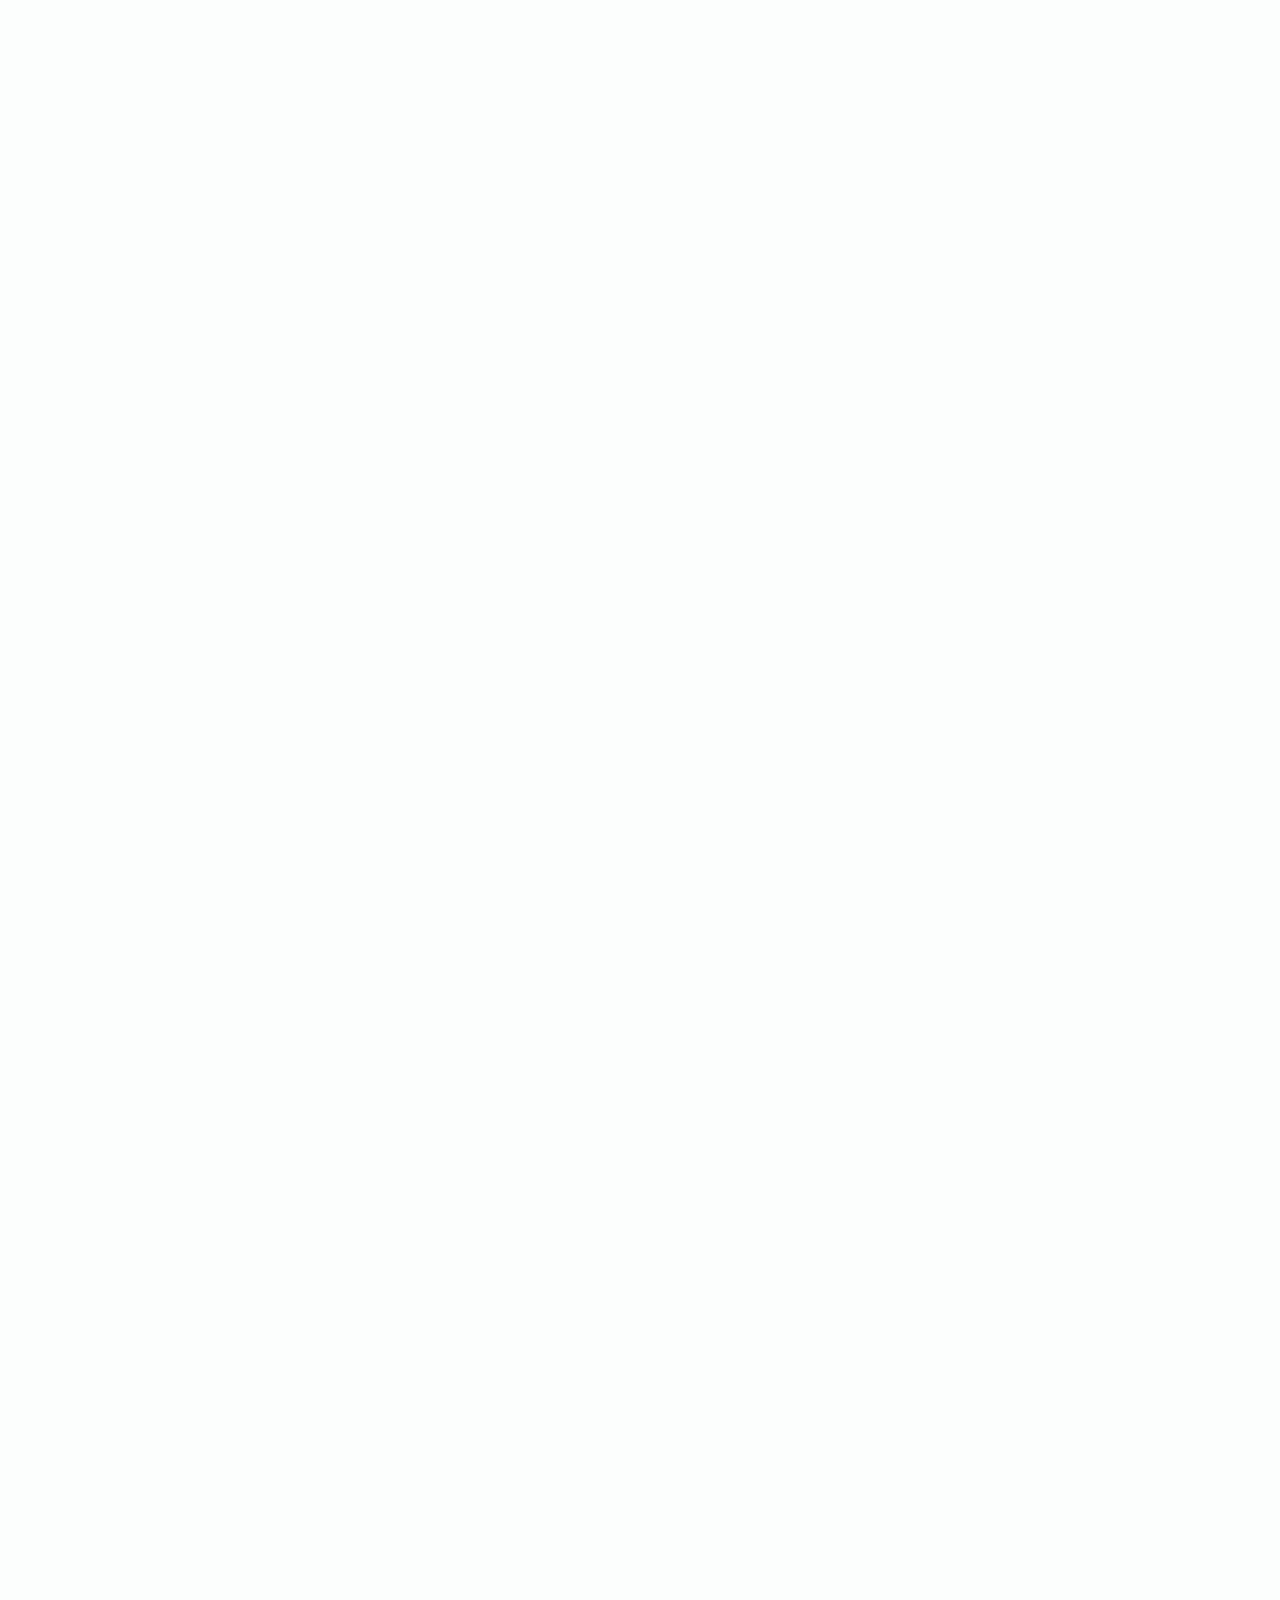
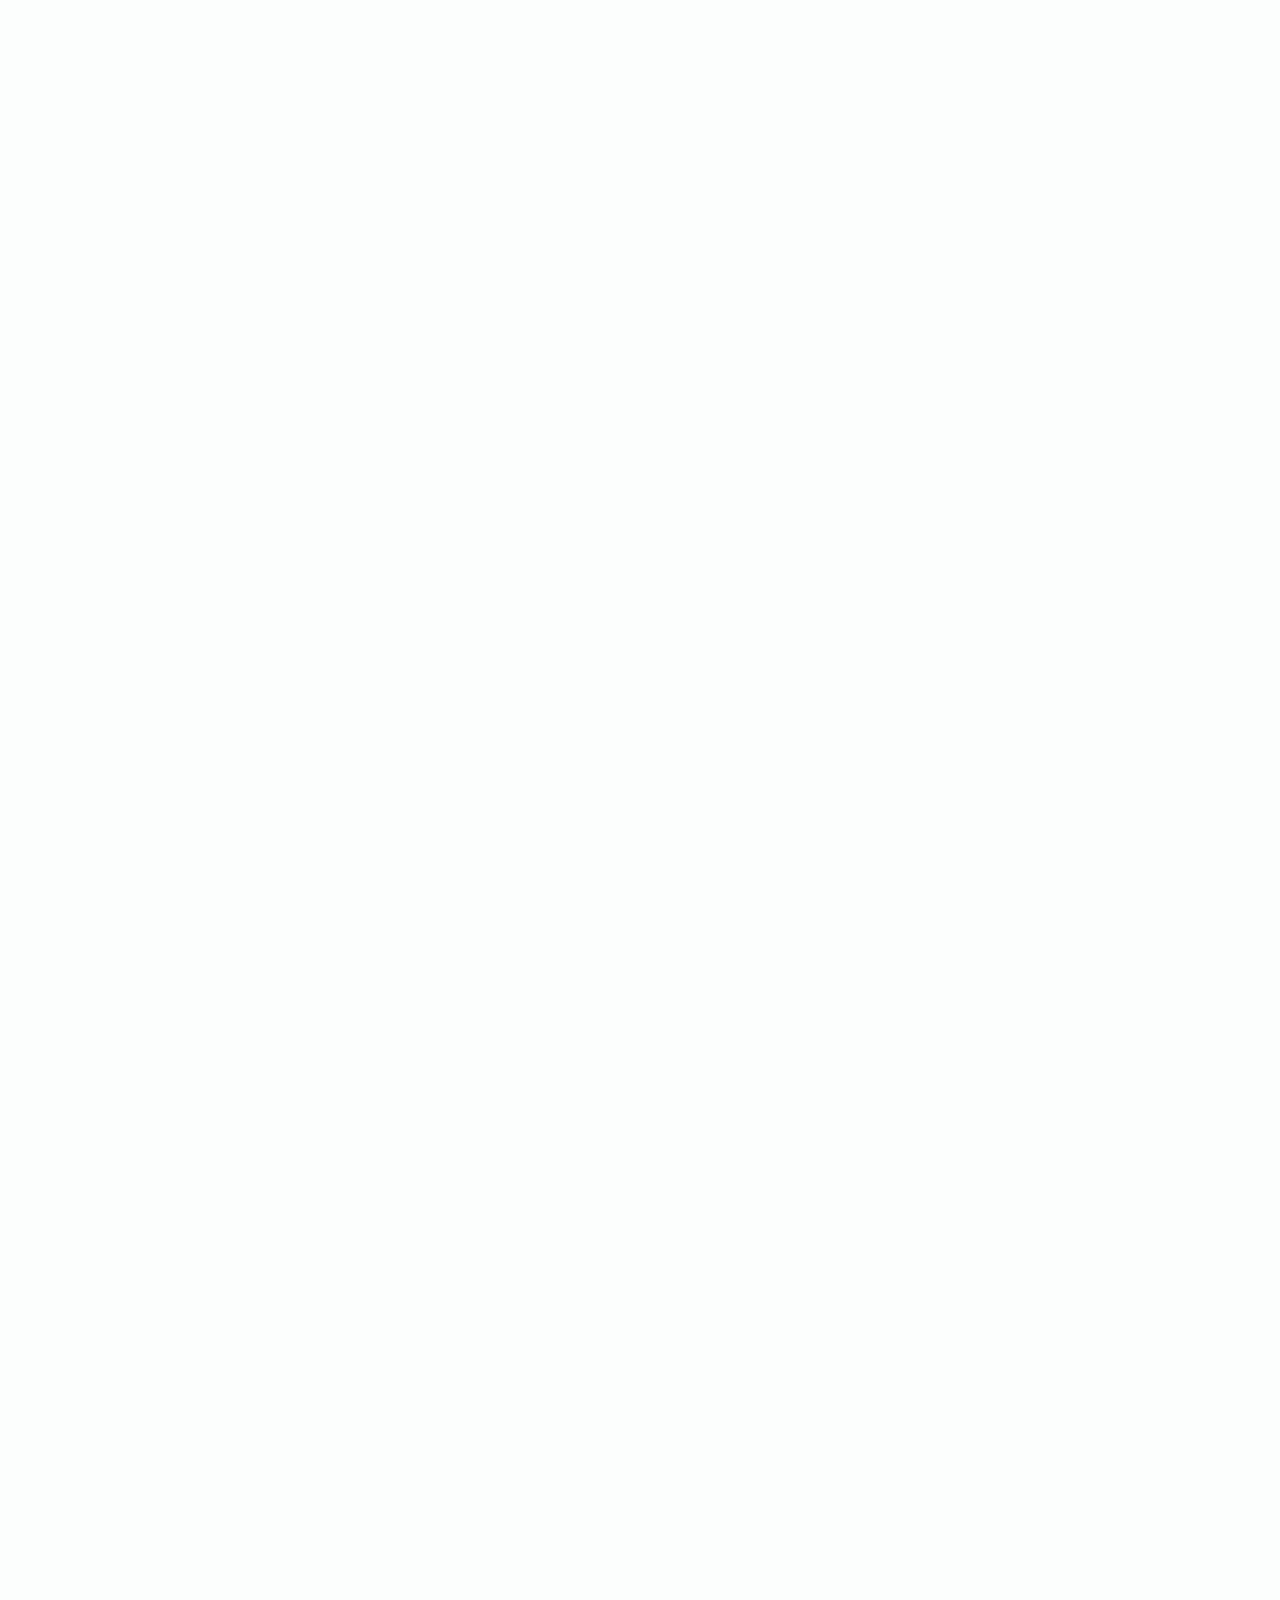
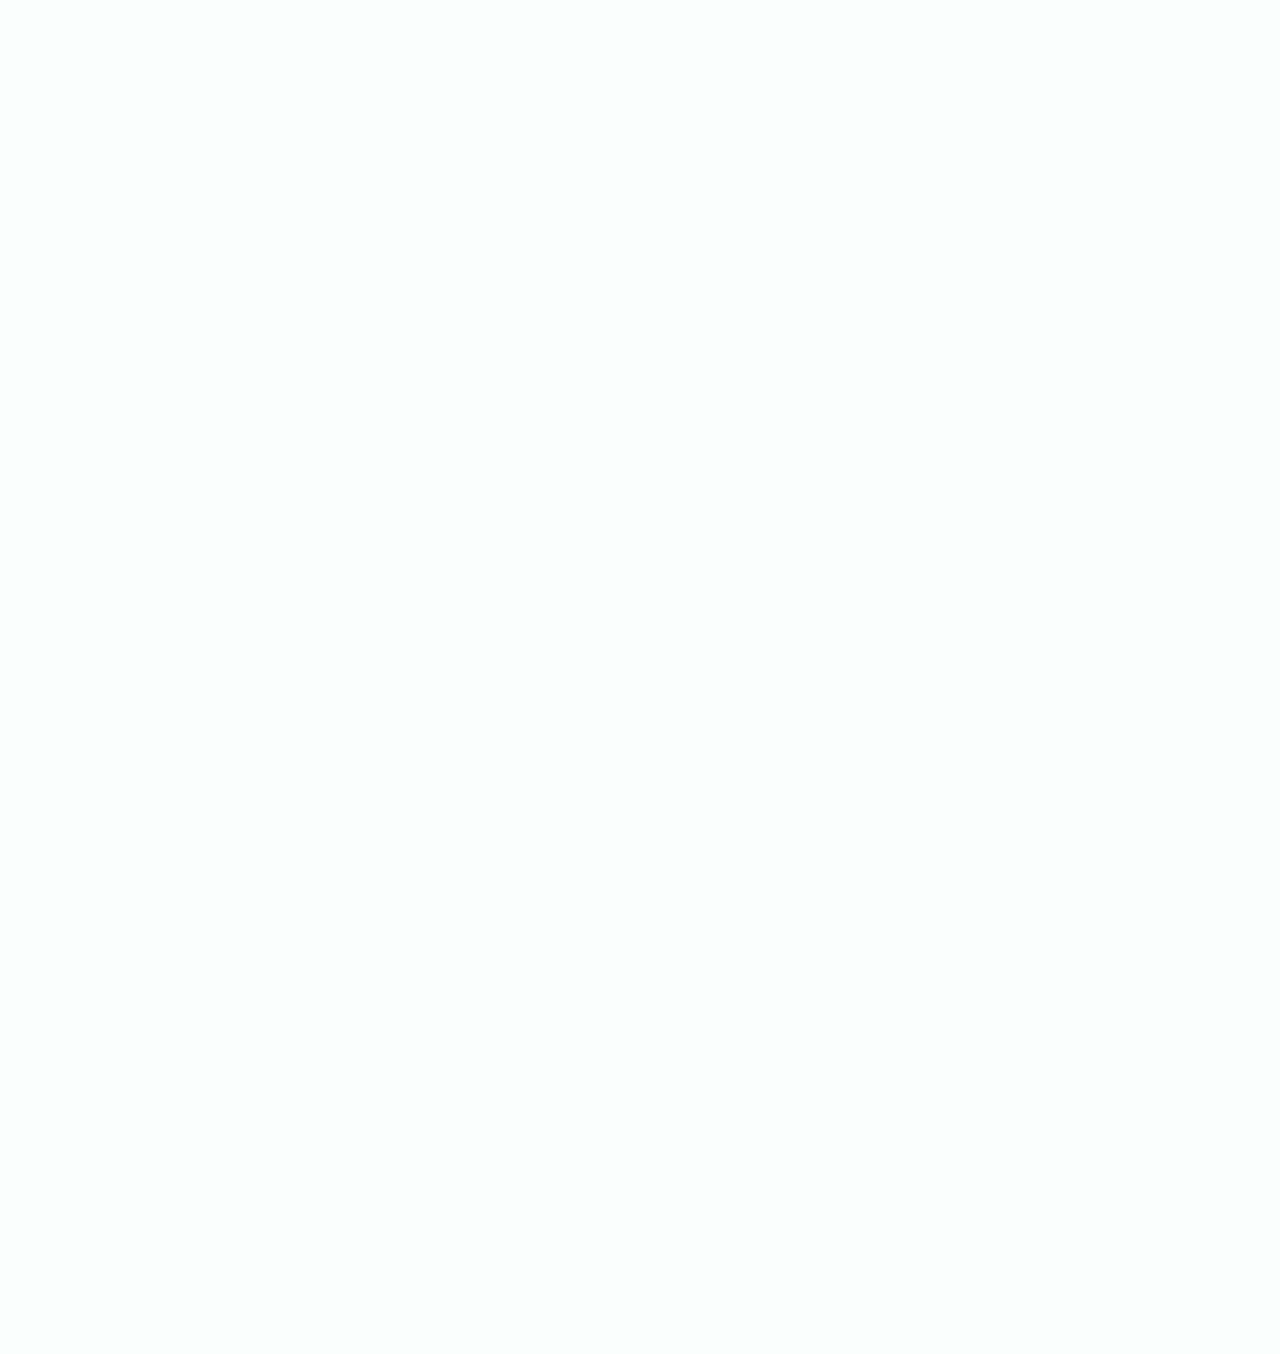
==== commit f9907a6d: "Okay coba push Sabtu siang." ====
--- a/index.html
+++ b/index.html
@@ -294,7 +294,8 @@
                             </li>
 
                         </ul>
-                    </div> <!-- kelar Rev-Slider -->
+                    </div>
+                    <!-- kelar Rev-Slider -->
                 </div>
             </main>
 
@@ -308,7 +309,11 @@
                                 <h2 class="section-title section-about-title">Selamat datang di laman resmi
                                     <span class="tosca">Tutup Galon JKT</span>.
                                 </h2>
-                                <p>Tutup Galon Jakarta adalah brand tutup galon No.1 di Indonesia yang membuat produk pendukung Air Minum Dalam Kemasan (AMDK) berkualitas, higienis dan ramah lingkungan. <br><br> Terima kasih telah berkunjung dan menggunakan produk kami. Bermitra dengan kami adalah pilihan terbaik bagi bisnis anda. 
+                                <p>Tutup Galon Jakarta adalah brand tutup galon No.1 di Indonesia yang membuat produk pendukung
+                                    Air Minum Dalam Kemasan (AMDK) berkualitas, higienis dan ramah lingkungan.
+                                    <br>
+                                    <br> Terima kasih telah berkunjung dan menggunakan produk kami. Bermitra dengan kami adalah
+                                    pilihan terbaik bagi bisnis anda.
                                 </p>
                             </div>
 
@@ -339,16 +344,26 @@
                             </div>
                             <div class="col-md-8">
                                 <div class="paragraph mt10rem">
-                                    <h3>Tutup Galon Berkualitas. <span class="tosca">Untuk Indonesia</span>.</h3>
-                                    Indonesia merupakan negara yang dikelilingi air/lautan sehingga disebut sebagai negara kepulauan. Namun demikian, permintaan air bersih dan berkualitas bagus sangat tinggi. Bisnis Air Minum Dalam Kemasan (AMDK) dan Depot Air Isi Ulang sangat potensial mengingat permintaan pasar belum terpenuhi seluruhnya. <br><br>
-                                    
-                                    Dengan brand Tutup Galon Jakarta, perusahaan kami memanfaatkan peluang ini guna memenuhi permintaan pasar akan produk pendukung AMDK berupa tutup galon. Kami telah berpengalaman di bisnis ini sejak 2013. Produk buatan Tutup Galon Jakarta dijamin berkualitas dan sangat ramah lingkungan. Bermitra dengan kami adalah pilihan terbaik bagi bisnis anda.
-                                    <h3>Ramah Lingkungan. <span class="tosca">Aman Bagi Kesehatan</span>.</h3>
-                                    Tutup Galon Jakarta membuat produk tutup galon dan produk lainnya sebagai penunjang bisnis AMDK dari bahan baku berkualitas tinggi dan ramah lingkungan. Produk- produk kami diproduksi dengan mesin berteknologi canggih dan di proses secara besih dan higienis serta para tenaga ahli kami yang berdedikasi tinggi dalam menciptakan produk ramah lingkungan. 
-                                </div>
-                            </div>
-                        </div>
-                        
+                                    <h3>Tutup Galon Berkualitas.
+                                        <span class="tosca">Untuk Indonesia</span>.</h3>
+                                    Indonesia merupakan negara yang dikelilingi air/lautan sehingga disebut sebagai negara kepulauan. Namun demikian, permintaan
+                                    air bersih dan berkualitas bagus sangat tinggi. Bisnis Air Minum Dalam Kemasan (AMDK)
+                                    dan Depot Air Isi Ulang sangat potensial mengingat permintaan pasar belum terpenuhi seluruhnya.
+                                    <br>
+                                    <br> Dengan brand Tutup Galon Jakarta, perusahaan kami memanfaatkan peluang ini guna memenuhi
+                                    permintaan pasar akan produk pendukung AMDK berupa tutup galon. Kami telah berpengalaman
+                                    di bisnis ini sejak 2013. Produk buatan Tutup Galon Jakarta dijamin berkualitas dan sangat
+                                    ramah lingkungan. Bermitra dengan kami adalah pilihan terbaik bagi bisnis anda.
+                                    <h3>Ramah Lingkungan.
+                                        <span class="tosca">Aman Bagi Kesehatan</span>.</h3>
+                                    Tutup Galon Jakarta membuat produk tutup galon dan produk lainnya sebagai penunjang bisnis AMDK dari bahan baku berkualitas
+                                    tinggi dan ramah lingkungan. Produk- produk kami diproduksi dengan mesin berteknologi
+                                    canggih dan di proses secara besih dan higienis serta para tenaga ahli kami yang berdedikasi
+                                    tinggi dalam menciptakan produk ramah lingkungan.
+                                </div>
+                            </div>
+                        </div>
+
                     </div>
                 </section>
 
@@ -383,7 +398,9 @@
                             <img alt="" class="img-responsive" src="images/5.png">
                             <div class="project-hover">
                                 <div class="project-hover-content">
-                                    <h3 class="project-title">Gambar <br>Tutup Galon <br>#1</h3>
+                                    <h3 class="project-title">Gambar
+                                        <br>Tutup Galon
+                                        <br>#1</h3>
                                     <p class="project-description">Lorem ipsum dolor sit amet, consectetur adipil pcing elit. Proin nunc leo, rhoncus sit
                                         amet tolil arcu vel, pharetra volutpat sem lorn Donec tincidunt velit nec laoreet
                                         semper...
@@ -398,7 +415,9 @@
                             <img alt="" class="img-responsive" src="images/6.png">
                             <div class="project-hover">
                                 <div class="project-hover-content">
-                                    <h3 class="project-title">Gambar <br>Tutup Galon <br>#2</h3>
+                                    <h3 class="project-title">Gambar
+                                        <br>Tutup Galon
+                                        <br>#2</h3>
                                     <p class="project-description">Lorem ipsum dolor sit amet, consectetur adipil pcing elit. Proin nunc leo, rhoncus sit
                                         amet tolil arcu vel, pharetra volutpat sem lorn Donec tincidunt velit nec laoreet
                                         semper...
@@ -413,7 +432,9 @@
                             <img alt="" class="img-responsive" src="images/7.png">
                             <div class="project-hover">
                                 <div class="project-hover-content">
-                                    <h3 class="project-title">Gambar <br>Tutup Galon <br>#3</h3>
+                                    <h3 class="project-title">Gambar
+                                        <br>Tutup Galon
+                                        <br>#3</h3>
                                     <p class="project-description">Lorem ipsum dolor sit amet, consectetur adipil pcing elit. Proin nunc leo, rhoncus sit
                                         amet tolil arcu vel, pharetra volutpat sem lorn Donec tincidunt velit nec laoreet
                                         semper...
@@ -428,7 +449,9 @@
                             <img alt="" class="img-responsive" src="images/5.png">
                             <div class="project-hover">
                                 <div class="project-hover-content">
-                                    <h3 class="project-title">Gambar <br>Tutup Galon <br>#4</h3>
+                                    <h3 class="project-title">Gambar
+                                        <br>Tutup Galon
+                                        <br>#4</h3>
                                     <p class="project-description">Lorem ipsum dolor sit amet, consectetur adipil pcing elit. Proin nunc leo, rhoncus sit
                                         amet tolil arcu vel, pharetra volutpat sem lorn Donec tincidunt velit nec laoreet
                                         semper...
@@ -443,7 +466,9 @@
                             <img alt="" class="img-responsive" src="images/6.png">
                             <div class="project-hover">
                                 <div class="project-hover-content">
-                                    <h3 class="project-title">Gambar <br>Tutup Galon <br>#5</h3>
+                                    <h3 class="project-title">Gambar
+                                        <br>Tutup Galon
+                                        <br>#5</h3>
                                     <p class="project-description">Lorem ipsum dolor sit amet, consectetur adipil pcing elit. Proin nunc leo, rhoncus sit
                                         amet tolil arcu vel, pharetra volutpat sem lorn Donec tincidunt velit nec laoreet
                                         semper...
@@ -458,7 +483,9 @@
                             <img alt="" class="img-responsive" src="images/7.png">
                             <div class="project-hover">
                                 <div class="project-hover-content">
-                                    <h3 class="project-title">Gambar <br>Tutup Galon <br>#6</h3>
+                                    <h3 class="project-title">Gambar
+                                        <br>Tutup Galon
+                                        <br>#6</h3>
                                     <p class="project-description">Lorem ipsum dolor sit amet, consectetur adipil pcing elit. Proin nunc leo, rhoncus sit
                                         amet tolil arcu vel, pharetra volutpat sem lorn Donec tincidunt velit nec laoreet
                                         semper...
@@ -473,7 +500,9 @@
                             <img alt="" class="img-responsive" src="images/5.png">
                             <div class="project-hover">
                                 <div class="project-hover-content">
-                                    <h3 class="project-title">Gambar <br>Tutup Galon <br>#7</h3>
+                                    <h3 class="project-title">Gambar
+                                        <br>Tutup Galon
+                                        <br>#7</h3>
                                     <p class="project-description">Lorem ipsum dolor sit amet, consectetur adipil pcing elit. Proin nunc leo, rhoncus sit
                                         amet tolil arcu vel, pharetra volutpat sem lorn Donec tincidunt velit nec laoreet
                                         semper...
@@ -488,7 +517,9 @@
                             <img alt="" class="img-responsive" src="images/6.png">
                             <div class="project-hover">
                                 <div class="project-hover-content">
-                                    <h3 class="project-title">Gambar <br>Tutup Galon <br>#8</h3>
+                                    <h3 class="project-title">Gambar
+                                        <br>Tutup Galon
+                                        <br>#8</h3>
                                     <p class="project-description">Lorem ipsum dolor sit amet, consectetur adipil pcing elit. Proin nunc leo, rhoncus sit
                                         amet tolil arcu vel, pharetra volutpat sem lorn Donec tincidunt velit nec laoreet
                                         semper...
@@ -506,7 +537,9 @@
                     <div class="container">
                         <h2 class="section-title">
                             <span class="tosca">Apa Kata</span>
-                            <br> Mereka?</h2>
+                            <br> Mereka?
+                        </h2>
+
                         <div class="client-carousel owl-carousel">
                             <div class="client-carousel-item">
                                 <img alt="" class="client-img" src="images/clients/1-92x92.jpg">
@@ -548,7 +581,8 @@
                                         <span class="client-company">/ Wirausaha - Bekasi</span>
                                     </div>
                                     <p class="client-description">
-                                        Saya  suka produk berkualitas demi kepuasan pelanggan dan kelancaran usaha. Makanya saya bermitra dengan Tutup Galon Jakarta untuk bisnis saya ini. Alhamdulillah, usaha lancar dan pelanggan senang.
+                                        Saya suka produk berkualitas demi kepuasan pelanggan dan kelancaran usaha. Makanya saya bermitra dengan Tutup Galon Jakarta
+                                        untuk bisnis saya ini. Alhamdulillah, usaha lancar dan pelanggan senang.
                                     </p>
                                 </div>
                             </div>
@@ -561,11 +595,42 @@
                                         <span class="client-company">/ Wirausaha - Medan</span>
                                     </div>
                                     <p class="client-description">
-                                        Aku sudah bisnis pulahan tahun dan baru tiga tahun ini lah ketemu produk yang berkualitas tinggi macam punya Tutup Galon Jakarta. Kalau usaha harus bagus produknya biar pelanggan kita senang. Pelanggan senang kan bisnis lancar.
-                                    </p>
-                                </div>
-                            </div>
-                        </div>
+                                        Aku sudah bisnis pulahan tahun dan baru tiga tahun ini lah ketemu produk yang berkualitas tinggi macam punya Tutup Galon
+                                        Jakarta. Kalau usaha harus bagus produknya biar pelanggan kita senang. Pelanggan
+                                        senang kan bisnis lancar.
+                                    </p>
+                                </div>
+                            </div>
+                            <div class="client-carousel-item">
+                                <img alt="" class="client-img" src="images/clients/2-92x92.jpg">
+                                <div class="client-box">
+                                    <img alt="" class="image-quote" src="images/image-icons/icon-quote.png">
+                                    <div class="client-title">
+                                        <span class="client-name">Ibu Teresa</span>
+                                        <span class="client-company">/ Wirausaha - Mataram</span>
+                                    </div>
+                                    <p class="client-description">
+                                        Saya punya usaha ini jadi lancar karena bekerja sama dengan Tutup Galon Jakarta. Senang sekali usaha lancar dan bisa sekolahkan
+                                        anak-anak. Terima kasih, Tutup Galon Jakarta.
+                                    </p>
+                                </div>
+                            </div>
+                            <div class="client-carousel-item">
+                                <img alt="" class="client-img" src="images/clients/2-92x92.jpg">
+                                <div class="client-box">
+                                    <img alt="" class="image-quote" src="images/image-icons/icon-quote.png">
+                                    <div class="client-title">
+                                        <span class="client-name">Ibu Anastasia</span>
+                                        <span class="client-company">/ Wirausaha - Surabaya</span>
+                                    </div>
+                                    <p class="client-description">
+                                        Ini usaha makin lancar setelah menggunakan tutup galon dari Tutup Galon Jakarta. Produknya bagus, nggak mudah pecah dan harganya
+                                        bersaing. Sukses untuk Tutup Galon Jakarta!
+                                    </p>
+                                </div>
+                            </div>
+                        </div>
+
                         <div class="partner-carousel owl-carousel">
                             <div class="partner-carousel-item">
                                 <img alt="" src="images/partners/1.png">
@@ -589,50 +654,76 @@
                 <section class="section-news section">
                     <div class="container">
                         <h2 class="section-title">
-                            <span class="tosca">Berita</span> Media
-                            <a href="" class="link-arrow-2 pull-right">All Articles
+                            <span class="tosca">Gallery</span> Sosmed
+                            <a href="https://www.instagram.com/tutupgalonjkt/" target="_blank" class="link-arrow-2 pull-right">All Galleries
                                 <i class="icon ion-ios-arrow-right"></i>
                             </a>
                         </h2>
-                        <div class="news-carousel owl-carousel">
-                            <div class="news-item">
-                                <img alt="" src="https://source.unsplash.com/user/erondu">
-                                <div class="news-hover">
-                                    <div class="hover-border">
-                                        <div></div>
-                                    </div>
-                                    <div class="content">
-                                        <div class="time">Dec 15th, 2016</div>
-                                        <h3 class="news-title">Discover Architecture Of Bario</h3>
-                                    </div>
-                                    <a class="read-more" href="#">Continue</a>
-                                </div>
-                            </div>
-                            <div class="news-item">
-                                <img alt="" src="https://source.unsplash.com/user/corinnekutz">
-                                <div class="news-hover">
-                                    <div class="hover-border">
-                                        <div></div>
-                                    </div>
-                                    <div class="content">
-                                        <div class="time">Dec 15th, 2016</div>
-                                        <h3 class="news-title">Discover Architecture Of Bario</h3>
-                                    </div>
-                                    <a class="read-more" href="#">Continue</a>
-                                </div>
-                            </div>
-                            <div class="news-item">
-                                <img alt="" src="https://source.unsplash.com/user/joeypilgrim">
-                                <div class="news-hover">
-                                    <div class="hover-border">
-                                        <div></div>
-                                    </div>
-                                    <div class="content">
-                                        <div class="time">Dec 15th, 2016</div>
-                                        <h3 class="news-title">Discover Architecture Of Bario</h3>
-                                    </div>
-                                    <a class="read-more" href="#">Continue</a>
-                                </div>
+                        <div class="news-carousel row">
+                            <div class="news-item col-md-3">
+                                <blockquote class="instagram-media" data-instgrm-permalink="https://www.instagram.com/p/BfPRD1-Bsat/" data-instgrm-version="8"
+                                    style=" background:#FFF; border:0; border-radius:3px; box-shadow:0 0 1px 0 rgba(0,0,0,0.5),0 1px 10px 0 rgba(0,0,0,0.15); margin: 1px; max-width:658px; padding:0; width:99.375%; width:-webkit-calc(100% - 2px); width:calc(100% - 2px);">
+                                    <div style="padding:8px;">
+                                        <div style=" background:#F8F8F8; line-height:0; margin-top:40px; padding:50.0% 0; text-align:center; width:100%;">
+                                            <div style=" background:url([data-uri]); display:block; height:44px; margin:0 auto -44px; position:relative; top:-22px; width:44px;"></div>
+                                        </div>
+                                        <p style=" color:#c9c8cd; font-family:Arial,sans-serif; font-size:14px; line-height:17px; margin-bottom:0; margin-top:8px; overflow:hidden; padding:8px 0 7px; text-align:center; text-overflow:ellipsis; white-space:nowrap;">
+                                            <a href="https://www.instagram.com/p/BfPRD1-Bsat/" style=" color:#c9c8cd; font-family:Arial,sans-serif; font-size:14px; font-style:normal; font-weight:normal; line-height:17px; text-decoration:none;"
+                                                target="_blank">A post shared by Tutup Galon Jakarta (@tutupgalonjkt)</a> on
+                                            <time style=" font-family:Arial,sans-serif; font-size:14px; line-height:17px;" datetime="2018-02-16T01:08:07+00:00">Feb 15, 2018 at 5:08pm PST</time>
+                                        </p>
+                                    </div>
+                                </blockquote>
+                                <script async defer src="//www.instagram.com/embed.js"></script>
+                            </div>
+                            <div class="news-item col-md-3">
+                                <blockquote class="instagram-media" data-instgrm-permalink="https://www.instagram.com/p/BfH1OsJhS2q/" data-instgrm-version="8"
+                                    style=" background:#FFF; border:0; border-radius:3px; box-shadow:0 0 1px 0 rgba(0,0,0,0.5),0 1px 10px 0 rgba(0,0,0,0.15); margin: 1px; max-width:658px; padding:0; width:99.375%; width:-webkit-calc(100% - 2px); width:calc(100% - 2px);">
+                                    <div style="padding:8px;">
+                                        <div style=" background:#F8F8F8; line-height:0; margin-top:40px; padding:50.0% 0; text-align:center; width:100%;">
+                                            <div style=" background:url([data-uri]); display:block; height:44px; margin:0 auto -44px; position:relative; top:-22px; width:44px;"></div>
+                                        </div>
+                                        <p style=" color:#c9c8cd; font-family:Arial,sans-serif; font-size:14px; line-height:17px; margin-bottom:0; margin-top:8px; overflow:hidden; padding:8px 0 7px; text-align:center; text-overflow:ellipsis; white-space:nowrap;">
+                                            <a href="https://www.instagram.com/p/BfH1OsJhS2q/" style=" color:#c9c8cd; font-family:Arial,sans-serif; font-size:14px; font-style:normal; font-weight:normal; line-height:17px; text-decoration:none;"
+                                                target="_blank">A post shared by Tutup Galon Jakarta (@tutupgalonjkt)</a> on
+                                            <time style=" font-family:Arial,sans-serif; font-size:14px; line-height:17px;" datetime="2018-02-13T03:49:16+00:00">Feb 12, 2018 at 7:49pm PST</time>
+                                        </p>
+                                    </div>
+                                </blockquote>
+                                <script async defer src="//www.instagram.com/embed.js"></script>
+                            </div>
+                            <div class="news-item col-md-3">
+                                <blockquote class="instagram-media" data-instgrm-permalink="https://www.instagram.com/p/BfH08kJBOTU/" data-instgrm-version="8"
+                                    style=" background:#FFF; border:0; border-radius:3px; box-shadow:0 0 1px 0 rgba(0,0,0,0.5),0 1px 10px 0 rgba(0,0,0,0.15); margin: 1px; max-width:658px; padding:0; width:99.375%; width:-webkit-calc(100% - 2px); width:calc(100% - 2px);">
+                                    <div style="padding:8px;">
+                                        <div style=" background:#F8F8F8; line-height:0; margin-top:40px; padding:50.0% 0; text-align:center; width:100%;">
+                                            <div style=" background:url([data-uri]); display:block; height:44px; margin:0 auto -44px; position:relative; top:-22px; width:44px;"></div>
+                                        </div>
+                                        <p style=" color:#c9c8cd; font-family:Arial,sans-serif; font-size:14px; line-height:17px; margin-bottom:0; margin-top:8px; overflow:hidden; padding:8px 0 7px; text-align:center; text-overflow:ellipsis; white-space:nowrap;">
+                                            <a href="https://www.instagram.com/p/BfH08kJBOTU/" style=" color:#c9c8cd; font-family:Arial,sans-serif; font-size:14px; font-style:normal; font-weight:normal; line-height:17px; text-decoration:none;"
+                                                target="_blank">A post shared by Tutup Galon Jakarta (@tutupgalonjkt)</a> on
+                                            <time style=" font-family:Arial,sans-serif; font-size:14px; line-height:17px;"
+                                                datetime="2018-02-13T03:46:48+00:00">Feb 12, 2018 at 7:46pm PST</time>
+                                        </p>
+                                    </div>
+                                </blockquote>
+                                <script async defer src="//www.instagram.com/embed.js"></script>
+                            </div>
+                            <div class="news-item col-md-3">
+                                <blockquote class="instagram-media" data-instgrm-permalink="https://www.instagram.com/p/BdsndsehpiG/" data-instgrm-version="8"
+                                    style=" background:#FFF; border:0; border-radius:3px; box-shadow:0 0 1px 0 rgba(0,0,0,0.5),0 1px 10px 0 rgba(0,0,0,0.15); margin: 1px; max-width:658px; padding:0; width:99.375%; width:-webkit-calc(100% - 2px); width:calc(100% - 2px);">
+                                    <div style="padding:8px;">
+                                        <div style=" background:#F8F8F8; line-height:0; margin-top:40px; padding:50.0% 0; text-align:center; width:100%;">
+                                            <div style=" background:url([data-uri]); display:block; height:44px; margin:0 auto -44px; position:relative; top:-22px; width:44px;"></div>
+                                        </div>
+                                        <p style=" color:#c9c8cd; font-family:Arial,sans-serif; font-size:14px; line-height:17px; margin-bottom:0; margin-top:8px; overflow:hidden; padding:8px 0 7px; text-align:center; text-overflow:ellipsis; white-space:nowrap;">
+                                            <a href="https://www.instagram.com/p/BdsndsehpiG/" style=" color:#c9c8cd; font-family:Arial,sans-serif; font-size:14px; font-style:normal; font-weight:normal; line-height:17px; text-decoration:none;"
+                                                target="_blank">A post shared by Tutup Galon Jakarta (@tutupgalonjkt)</a> on
+                                            <time style=" font-family:Arial,sans-serif; font-size:14px; line-height:17px;" datetime="2018-01-08T17:38:06+00:00">Jan 8, 2018 at 9:38am PST</time>
+                                        </p>
+                                    </div>
+                                </blockquote>
+                                <script async defer src="//www.instagram.com/embed.js"></script>
                             </div>
                         </div>
                     </div>
--- a/css/custom.css
+++ b/css/custom.css
@@ -119,7 +119,7 @@
 
 .section-news .news-item {
   position: relative;
-  height: 340px;
+  margin-bottom: 2em;
 }
 
 .project-item {
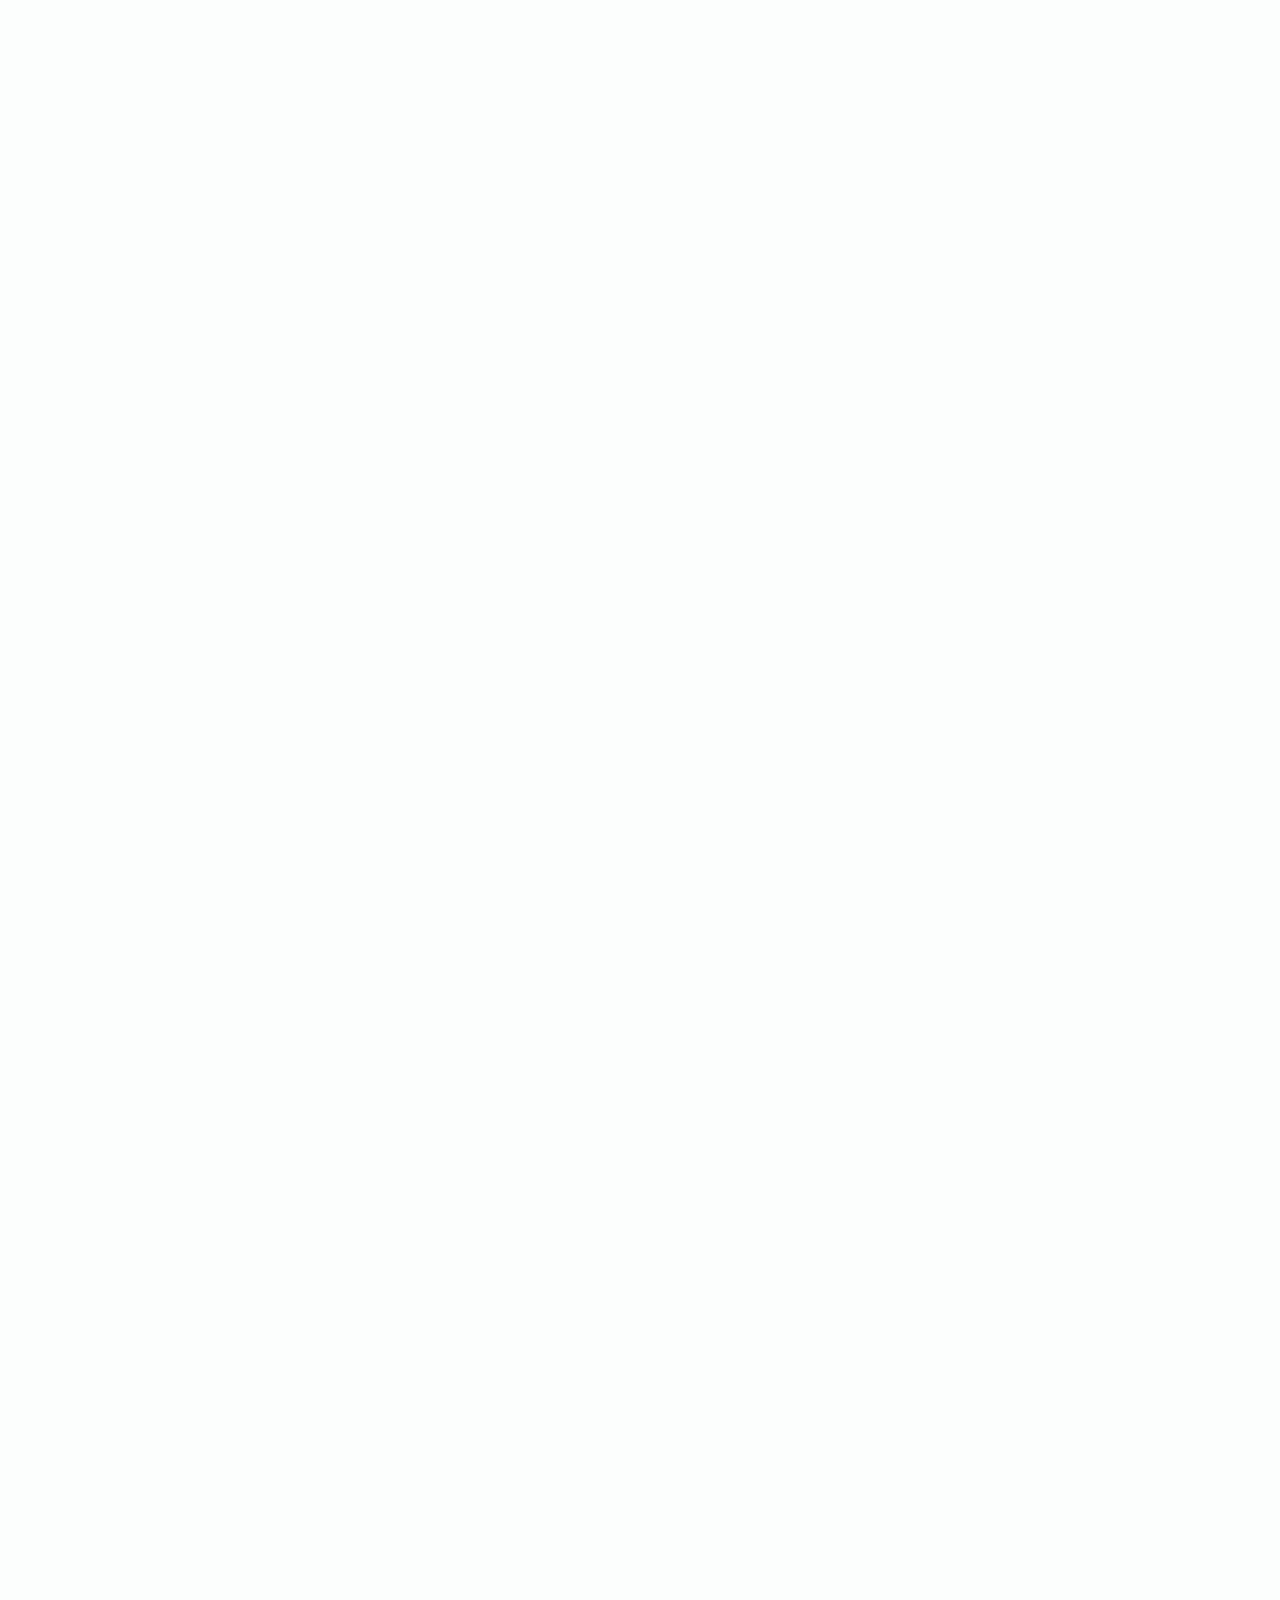
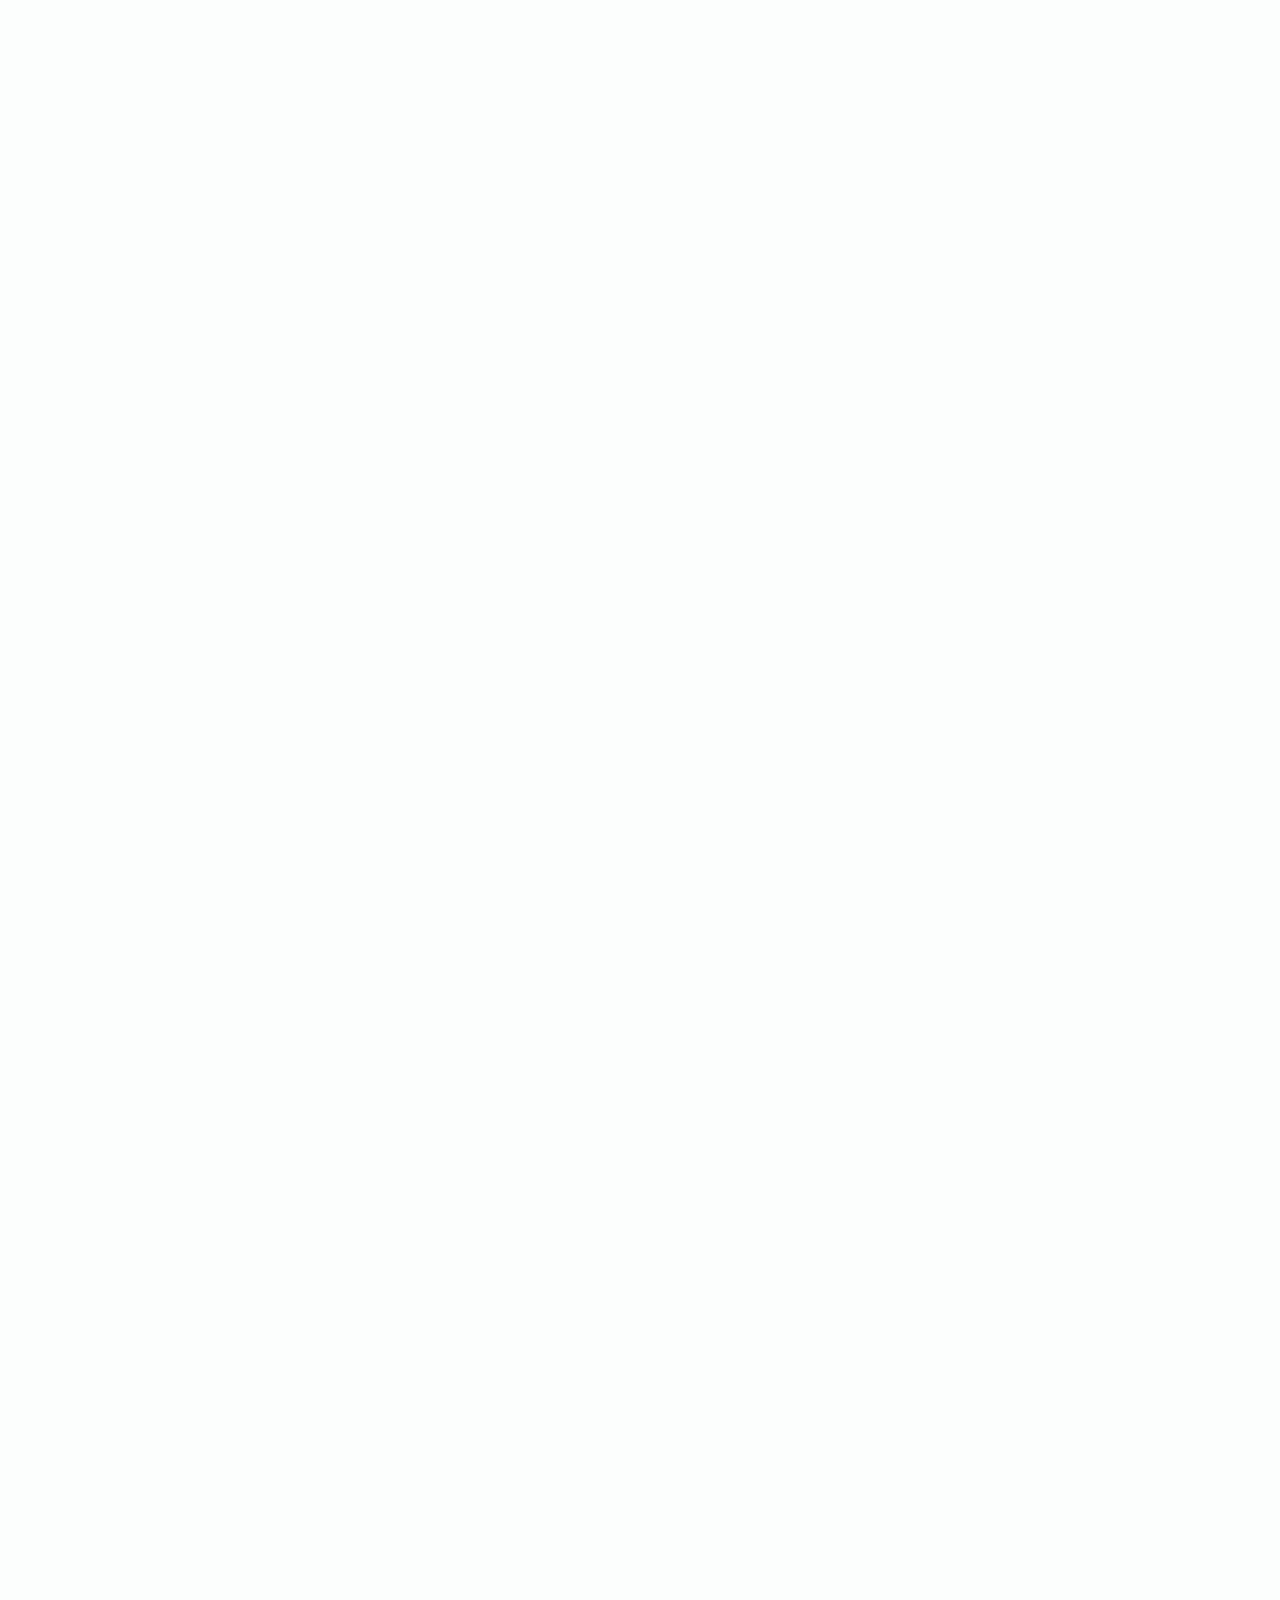
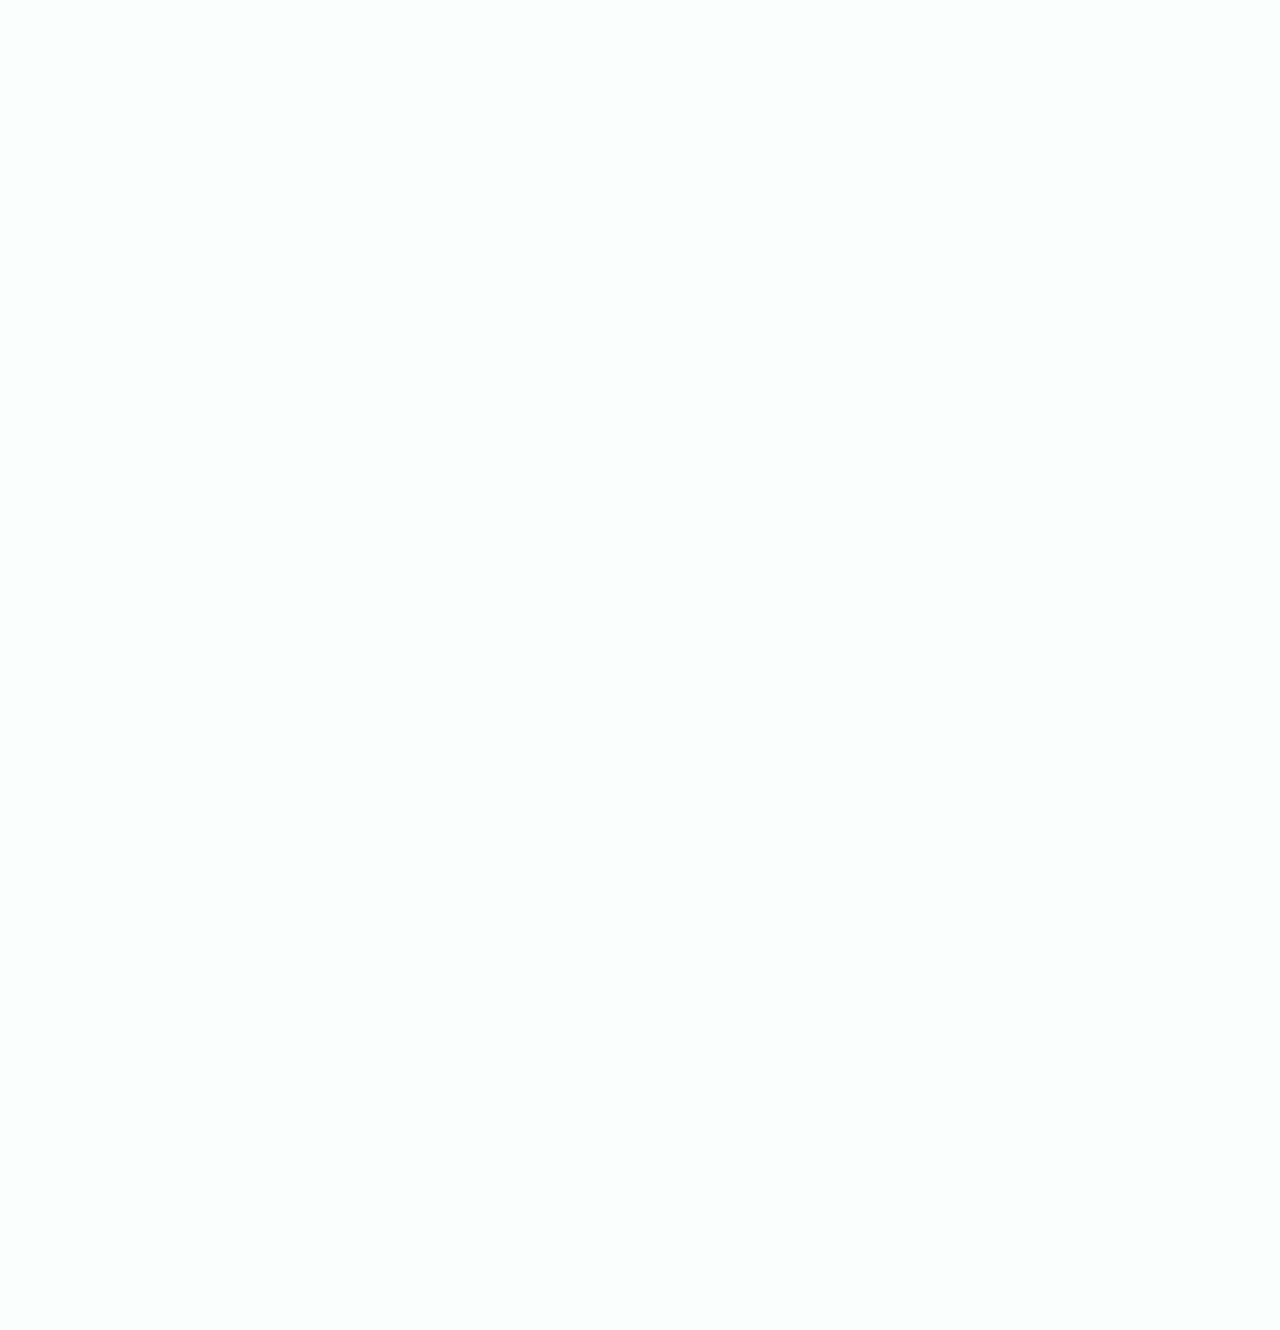
==== commit e079b166: "Oke revisi lagi ya tambah image product" ====
--- a/index.html
+++ b/index.html
@@ -552,8 +552,7 @@
                                     <p class="client-description">
                                         Tak banyak perusahaan produsen tutup galon di Jawa Barat, lalu akhirnya saya bertemu dengan Bu Amelia, dan mulai bermitra
                                         bersama. Alhamdulillah sejauh ini semuanya berjalan dengan amat memuaskan. Mulai
-                                        dari servis, kualitas sampai dengan attitude Bu Amelia itu sendiri, patut saya acungi
-                                        jempol.
+                                        dari servis, sampai kualitas, patut saya acungi jempol.
                                     </p>
                                 </div>
                             </div>
